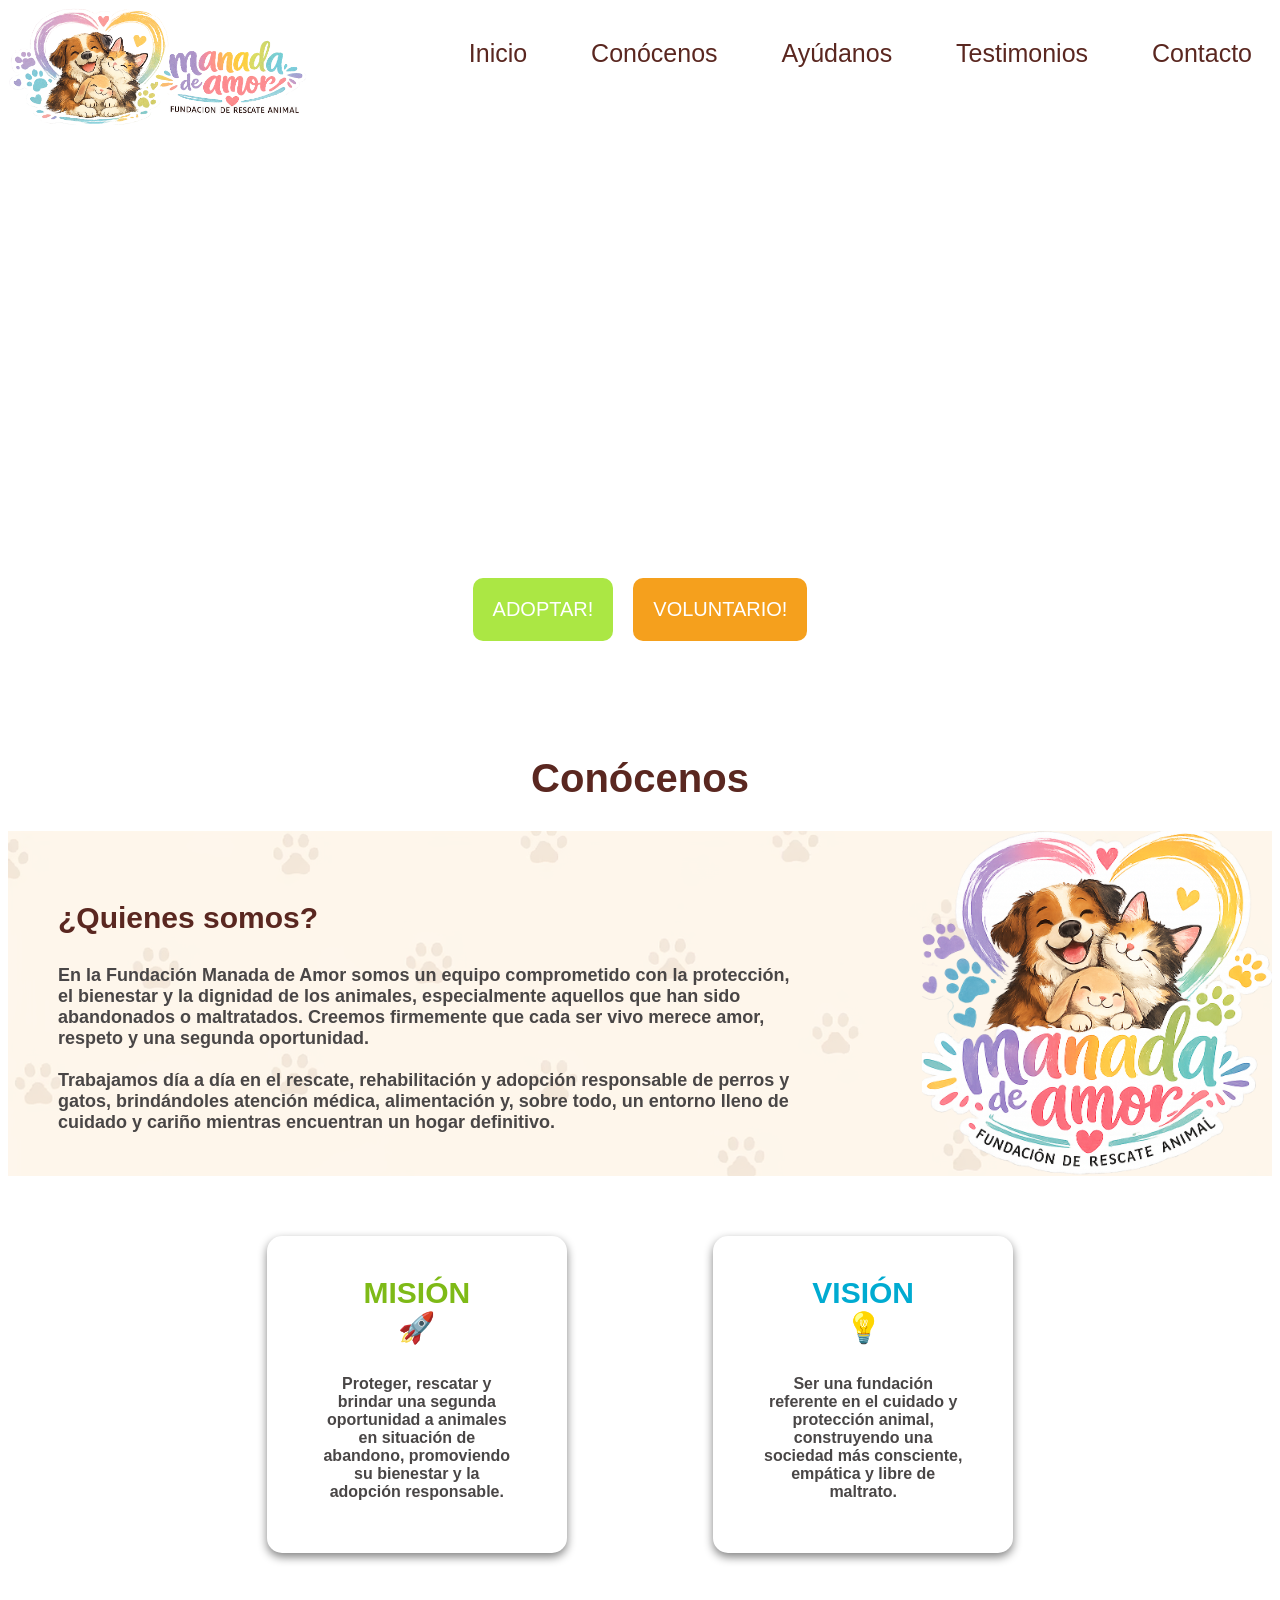
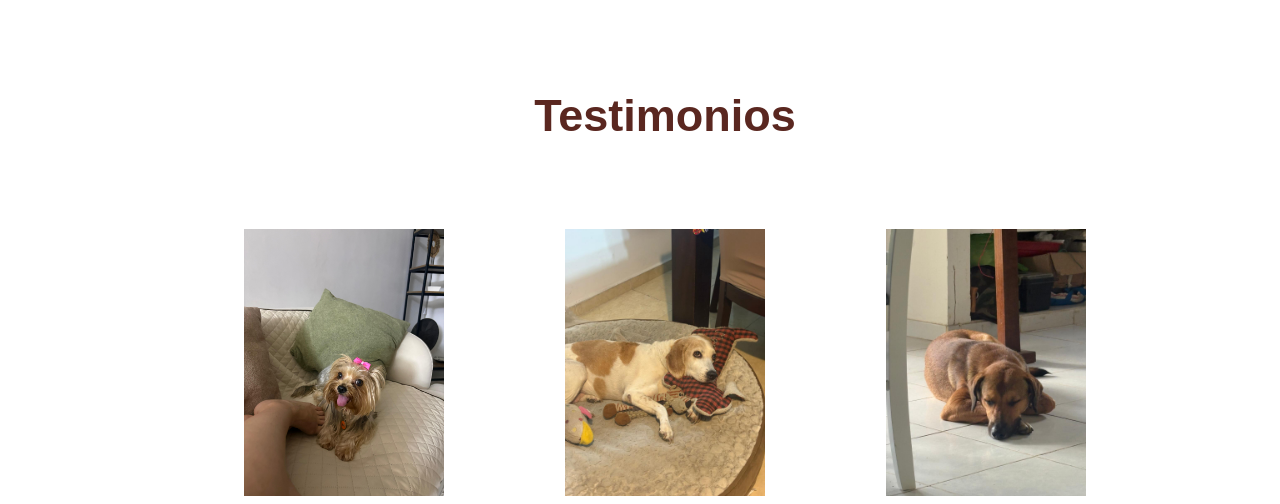
==== index.html @ b8990186 "feat:avance del menu" ====
<!DOCTYPE html>
<html lang="en">
<head>
    <meta charset="UTF-8">
    <meta name="viewport" content="width=device-width, initial-scale=1.0">
    <title>Manada de amor</title>
    <link href="https://fonts.googleapis.com/css2?family=Allura&display=swap" rel="stylesheet">
    <link rel="stylesheet" href="style.css">
</head>
<body>
    <header>
        <nav>
            <div id="logo">
                <img src="logo1.png" alt="logo" width="300px">
            </div>
            <ul id="inicio">
                <li><a href="#fondo">Inicio</a></li>
                <li><a href="#conocenos">Conócenos</a></li>
                <li><a href="#">Ayúdanos</a></li>
                <li><a href="#">Testimonios</a></li>
                <li><a href="#">Contacto</a></li>
            </ul>
        </nav>
    </header>
    <main>
        <section id="fondo">
            <div>
                <h2 id="titulo">Juntos damos esperanza, una huella a la vez</h2>
                <h3 id="palabra">En Manada de amor dedicamos nuetras vidas a sanar, proteger y dar segundas oportunidades a quienes más lo necesitan, los peludos. Creemos en el poder del amor y en que unidos, podemos transformar su historia y brindarles una vida digna</h3>
                <div id="botones">
                <button id="botones1">ADOPTAR!</button>
                <button id="botones2">VOLUNTARIO!</button>
                </div>
            </div>
        </section>
        <section id="conocenos" class="conocenos">
            <h2 id="tituloconocenos">Conócenos</h2>

            <section id="quienessomos">
                <div id="textoquienes">
                <h3>¿Quienes somos?</h3>
                <h4>En la Fundación Manada de Amor somos un equipo comprometido con la protección, el bienestar y la dignidad de los animales, especialmente aquellos que han sido abandonados o maltratados. Creemos firmemente que cada ser vivo merece amor, respeto y una segunda oportunidad.<br>
                    <br>Trabajamos día a día en el rescate, rehabilitación y adopción responsable de perros y gatos, brindándoles atención médica, alimentación y, sobre todo, un entorno lleno de cuidado y cariño mientras encuentran un hogar definitivo.</h4>
                </div>
                <img id="imglogo" src="logo2.png" alt="logo" width="200px">
            </section>
            <div class="tarjetas">
                <div id="tarjeta1" class="tarjeta">
                <h3>MISIÓN <br>🚀</h3>
                <h4>Proteger, rescatar y brindar una segunda oportunidad a animales en situación de abandono, promoviendo su bienestar y la adopción responsable.</h4>
                </div>

                <div id="tarjeta2" class="tarjeta">
                <h3>VISIÓN <br>💡</h3>
                <h4>Ser una fundación referente en el cuidado y protección animal, construyendo una sociedad más consciente, empática y libre de maltrato.</h4>
                 </div>
            </div>
        </section>
        <section id="testimonios">
            <h2>Testimonios</h2>
            <div>
                <img src="perro.jpeg" alt="perro" width="200px">
                <img src="perro1.jpeg" alt="perro1" width="200px">
                <img src="perro2.jpeg" alt="perro2" width="200px">
            </div>

        </section>

    </main>
</body>
</html>
---- style.css ----
nav{
    display: flex;
    justify-content: space-between;
}

#fondo {
    display: flex;
    align-items: center;
    padding: 80px 60px;       
    justify-content: center;
    background-size: cover;  
    background-position: center; 
    animation: fondo 90s infinite;
}
@keyframes fondo{
    0% {
        background-image: url("conejo.jpeg");
    }
    30% {
        background-image: url("milu.jpeg");
    }
    50% {
        background-image: url("perro1.jpeg");
    }
    70% {
        background-image: url("perro2.jpeg");
    }
    100% {
        background-image: url("perro.jpeg");
    }
}

#fondo div {
    max-width: 500px;  
}

#titulo {
    font-size: 55px;
    font-family: Verdana, Geneva, Tahoma, sans-serif;
    color: white;              
    margin: 0 0 20px 0;
    line-height: 1.2;
    text-align: center;
}

#palabra {
    font-size: 17px;
    font-family: 'Lucida Sans', 'Lucida Sans Regular', 'Lucida Grande', 'Lucida Sans Unicode', Geneva, Verdana, sans-serif;
    color: rgb(255, 255, 255);
    margin: 0;
    line-height: 1.7;
    font-weight: normal;       
    text-align: center;
}


#inicio{
    display: flex;
    list-style: none;
    justify-content: right;
    gap: 5%;
    padding: 5px;
}

ul a{
    text-decoration: none;
    color:#5A2720;
    font-family: Arial, Helvetica, sans-serif;
    display: block;
    font-size: 25px;
    padding: 10px 15px;
}

ul a:hover{
    background-color: #F5A01D;
    color:aliceblue;
}


#botones{
margin-top: 30px;
padding:5px 20px;
display: flex;          
justify-content: center;    
gap: 20px; 
}
#botones1:hover{
    transform: scale(1.1)
}
#botones2:hover{
    transform: scale(1.1)
}

#botones1{
font-family: 'Lucida Sans', 'Lucida Sans Regular', 'Lucida Grande', 'Lucida Sans Unicode', Geneva, Verdana, sans-serif;
 background-color: #ABE744;
  border: none;
  padding: 20px;
  border-radius: 10px;
  color: white;
  cursor: pointer;
  font-size: 20px;
}
#botones2{
font-family: 'Lucida Sans', 'Lucida Sans Regular', 'Lucida Grande', 'Lucida Sans Unicode', Geneva, Verdana, sans-serif;
 background-color: #F5A01D;
  border: none;
  padding: 20px;
  border-radius: 10px;
  color: white;
  cursor: pointer;
  font-size: 20px;
}


#tituloconocenos{
    
    font-family: Verdana, Geneva, Tahoma, sans-serif;
    text-align: center;
    font-size: 40px;
    color: #5A2720;
    margin: 0px;
    padding: 30px 0px;
}


#quienessomos{
    display: flex;
    background-image: url(image.png);
}

#quienessomos div h3{
    color:#5A2720;
    font-family: Verdana, Geneva, Tahoma, sans-serif;
    font-size: 30px;
    padding-left: 50px;
    padding-top: 40px;
}

#quienessomos img{
    width: 350px;
    justify-content: right;
    padding-right: 0px;
}
#quienessomos div h4{
    color:#494646;
    font-family: 'Lucida Sans', 'Lucida Sans Regular', 'Lucida Grande', 'Lucida Sans Unicode', Geneva, Verdana, sans-serif;
    padding-right: 120px;
    padding-left: 50px;
    font-size: 18px;
}


.tarjetas {
  display: flex;
  justify-content:center;
  gap: 20px;
  padding: top -15px;
}

.tarjeta{
  background: #ffffff;
  margin: 60px 5%;
  padding: 10px 50px;
  border-radius: 15px;
  width: 200px;
  box-shadow: 0px 4px 10px rgba(0, 0, 0, 0.493);
}

.tarjeta:hover{
    transform: scale(0.9);
}

#tarjeta1 h3{
    color: #7eba17;
    font-family: Verdana, Geneva, Tahoma, sans-serif;
    font-size: 30px;
    text-align: center;
}
#tarjeta2 h3{
    color: #00abd1;
    font-family: Verdana, Geneva, Tahoma, sans-serif;
    text-align: center;
    font-size: 30px;
}

#tarjeta1 h4{
    color:#494646;
    font-family: 'Lucida Sans', 'Lucida Sans Regular', 'Lucida Grande', 'Lucida Sans Unicode', Geneva, Verdana, sans-serif;
    text-align: center;
    padding-bottom: 20px;
}
#tarjeta2 h4{
    color:#494646;
    font-family: 'Lucida Sans', 'Lucida Sans Regular', 'Lucida Grande', 'Lucida Sans Unicode', Geneva, Verdana, sans-serif;
    text-align: center;
    padding-bottom: 20px;
}

#testimonios{
    color:#5A2720;
    font-family: Verdana, Geneva, Tahoma, sans-serif;
    font-size: 30px;
    padding-left: 50px;
    padding-top: 40px;
    text-align: center;
}

#testimonios div{
    display: flex;
  justify-content:center;
  gap: 10%;
  padding-top: 50px;
}
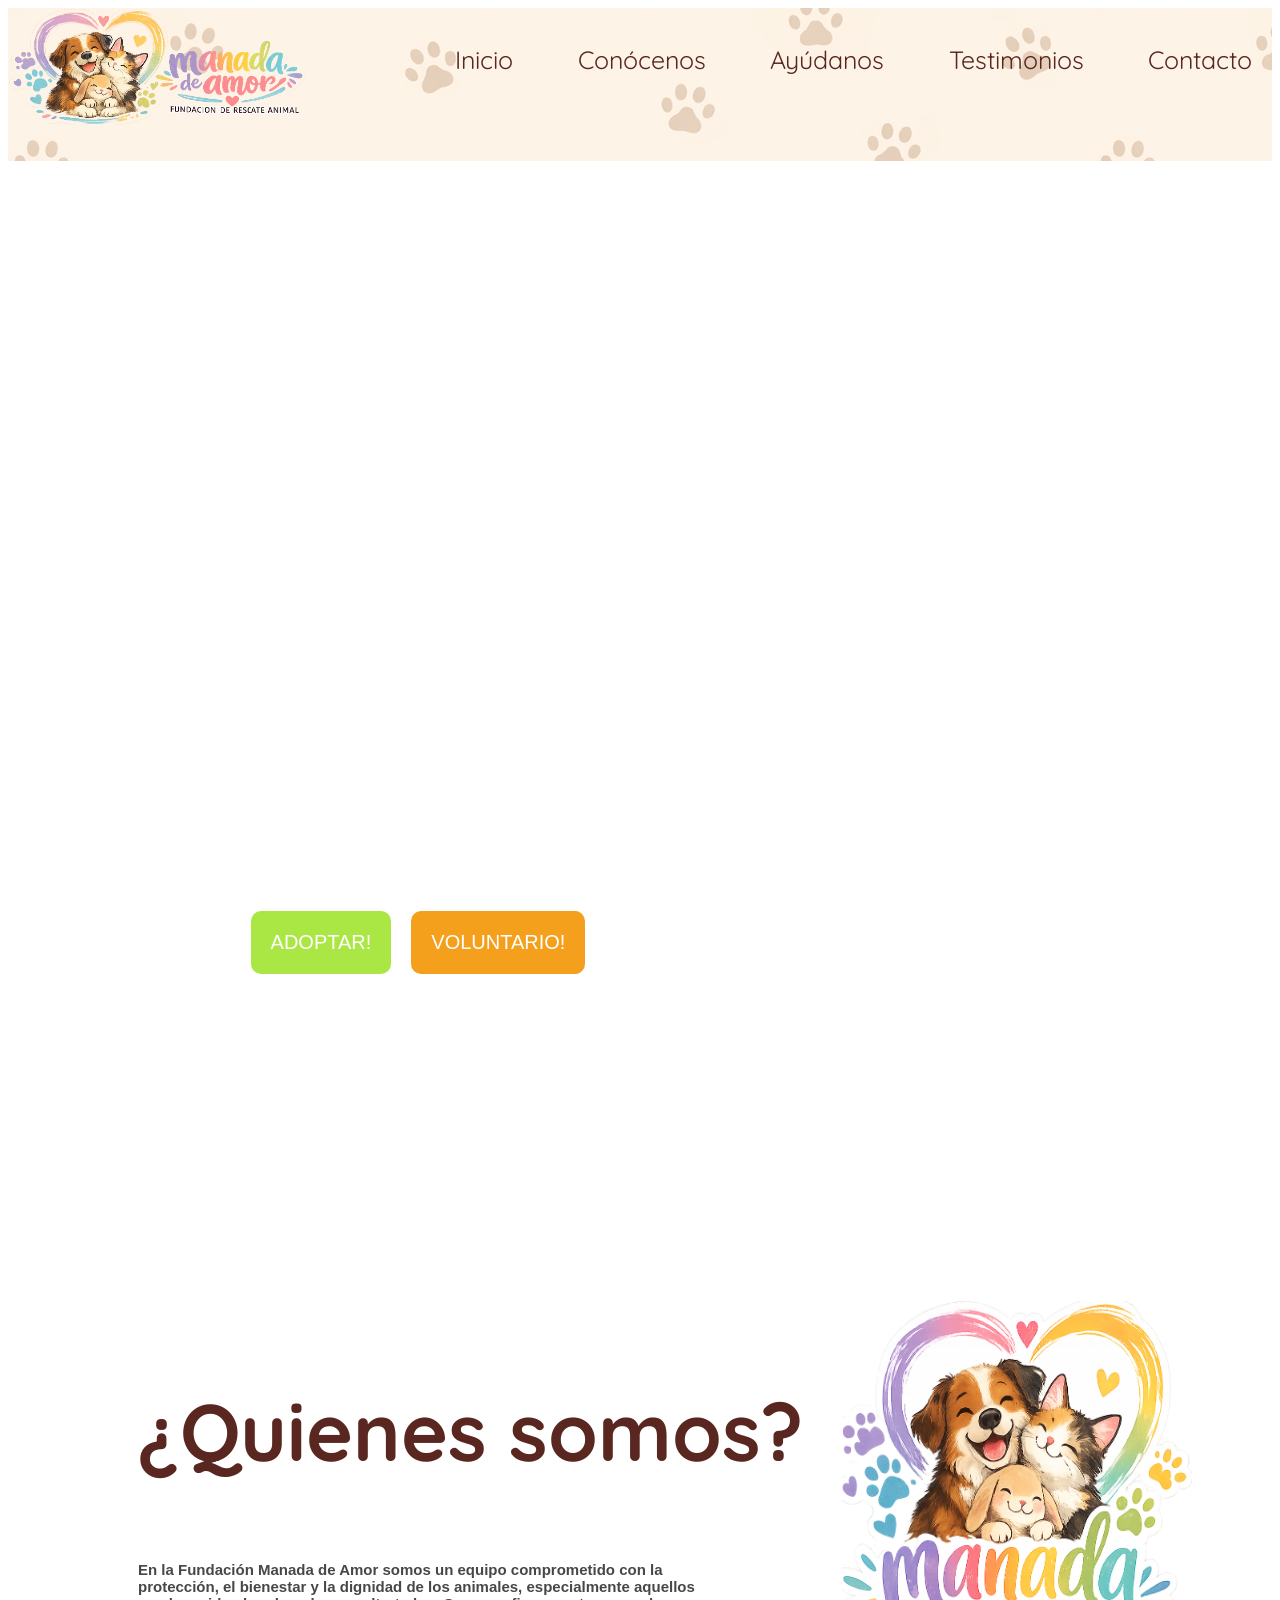
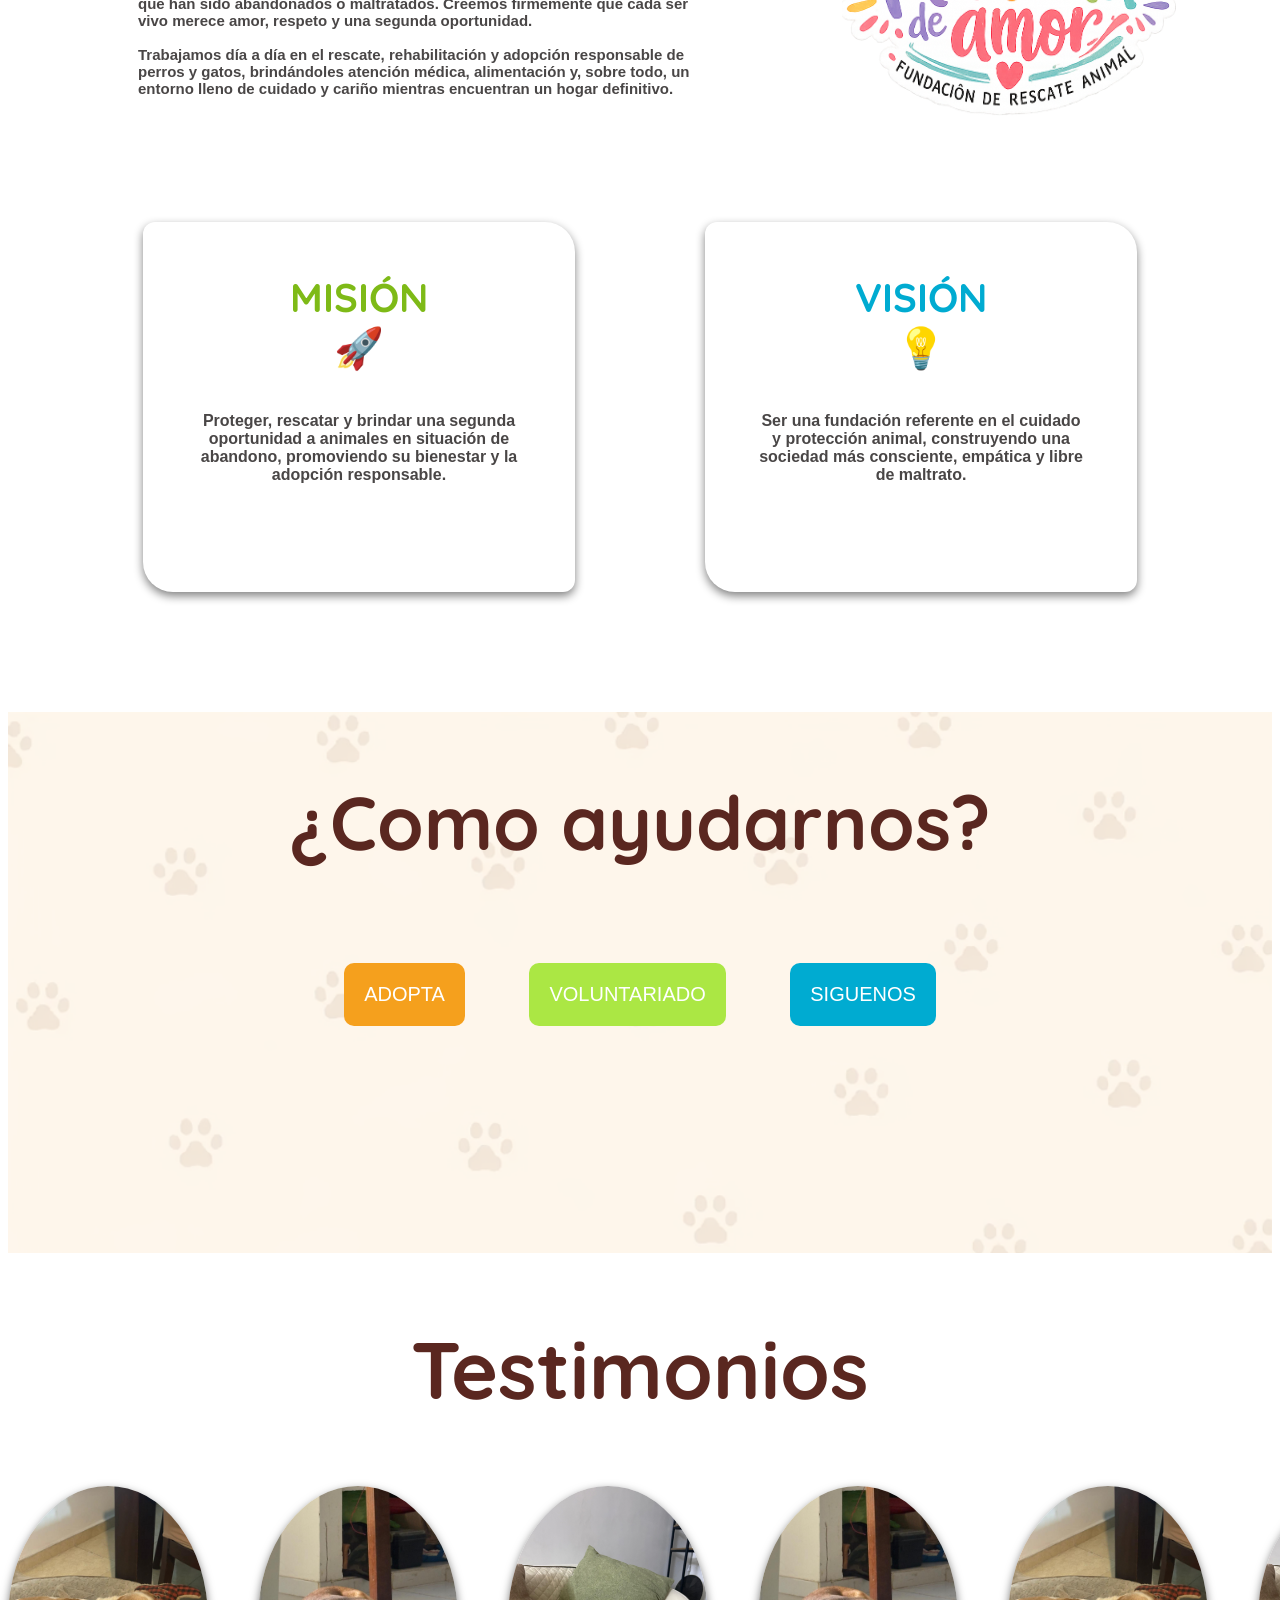
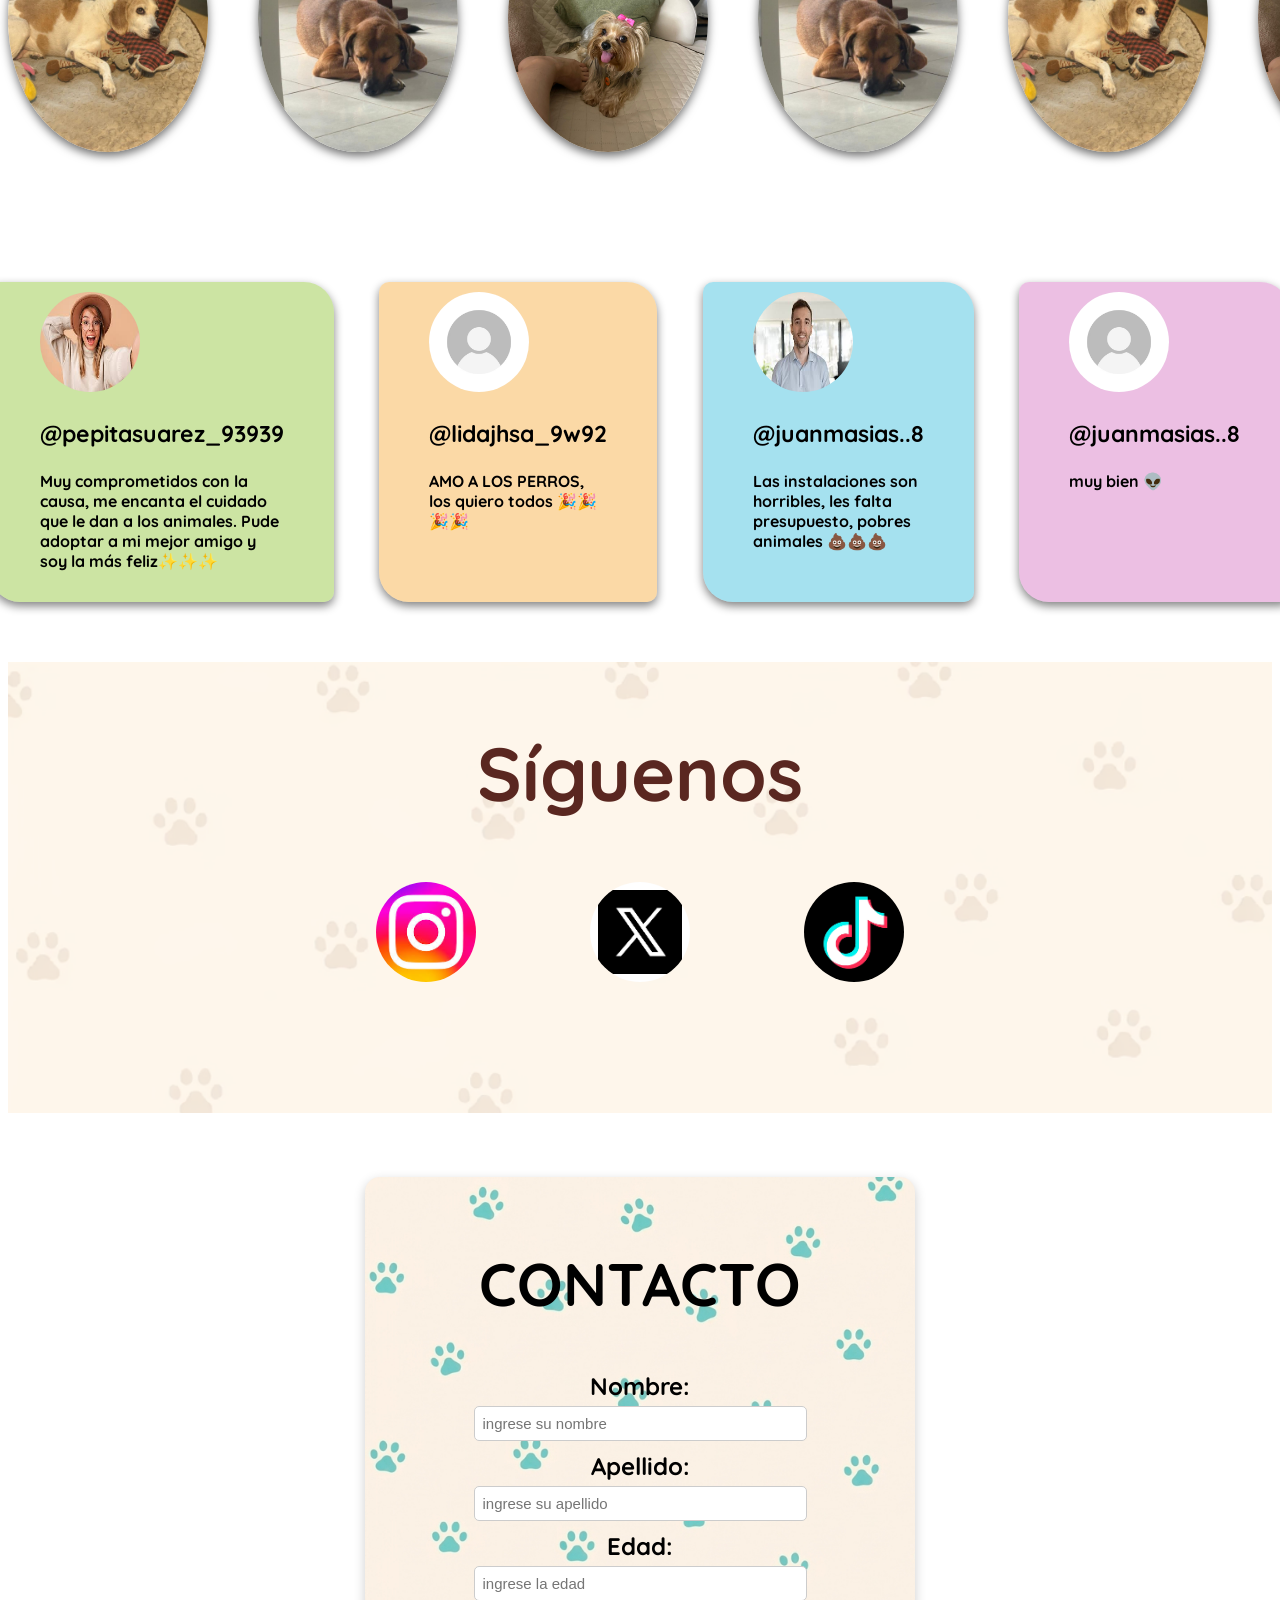
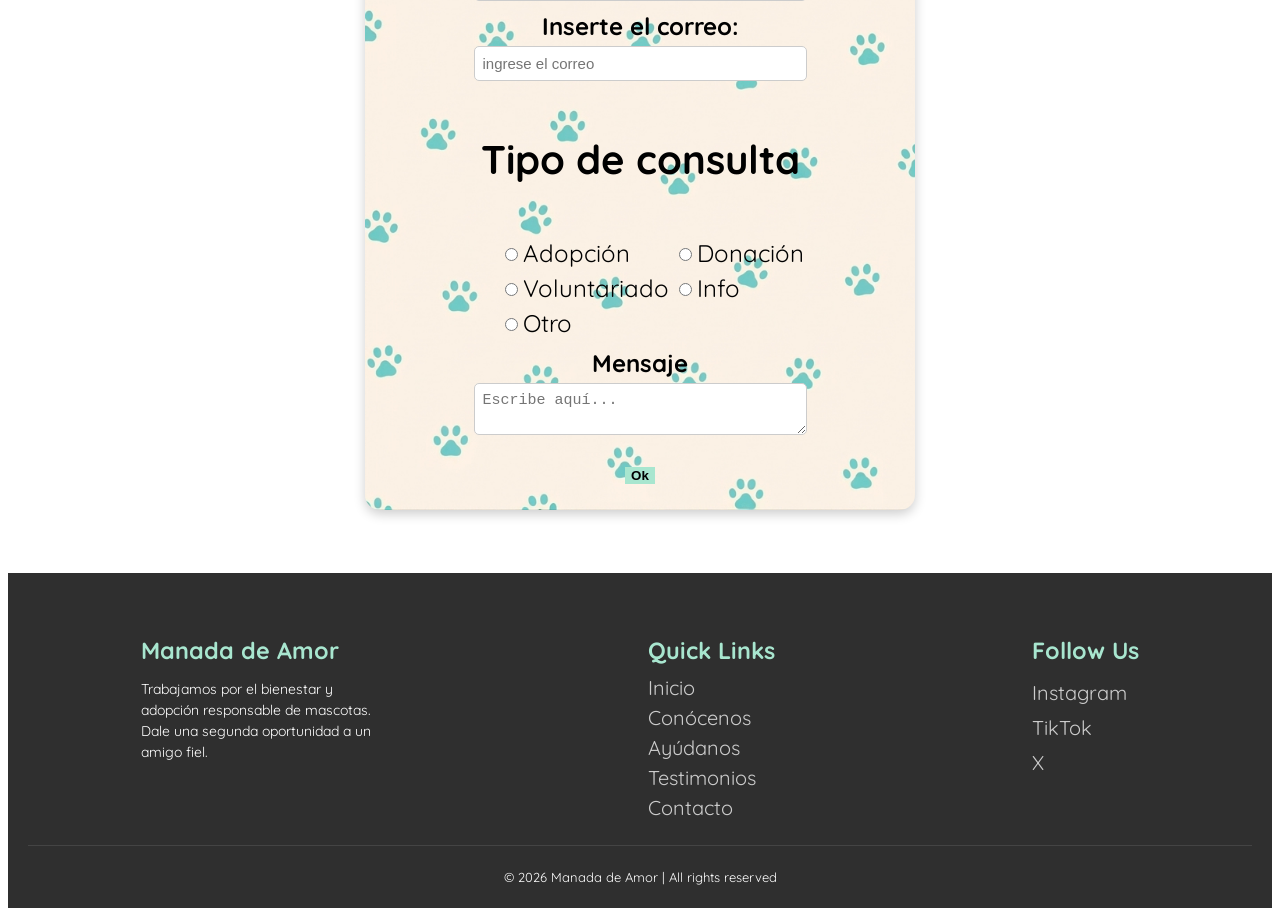
==== commit 5a910890: "feat:avance y primer diseño media query" ====
--- a/index.html
+++ b/index.html
@@ -4,7 +4,9 @@
     <meta charset="UTF-8">
     <meta name="viewport" content="width=device-width, initial-scale=1.0">
     <title>Manada de amor</title>
-    <link href="https://fonts.googleapis.com/css2?family=Allura&display=swap" rel="stylesheet">
+    <link rel="preconnect" href="https://fonts.googleapis.com">
+    <link rel="preconnect" href="https://fonts.gstatic.com" crossorigin>
+    <link href="https://fonts.googleapis.com/css2?family=Quicksand:wght@300..700&display=swap" rel="stylesheet">
     <link rel="stylesheet" href="style.css">
 </head>
 <body>
@@ -16,9 +18,9 @@
             <ul id="inicio">
                 <li><a href="#fondo">Inicio</a></li>
                 <li><a href="#conocenos">Conócenos</a></li>
-                <li><a href="#">Ayúdanos</a></li>
-                <li><a href="#">Testimonios</a></li>
-                <li><a href="#">Contacto</a></li>
+                <li><a href="#como-ayudarnos">Ayúdanos</a></li>
+                <li><a href="#testi">Testimonios</a></li>
+                <li><a href="#contacto">Contacto</a></li>
             </ul>
         </nav>
     </header>
@@ -33,9 +35,8 @@
                 </div>
             </div>
         </section>
+
         <section id="conocenos" class="conocenos">
-            <h2 id="tituloconocenos">Conócenos</h2>
-
             <section id="quienessomos">
                 <div id="textoquienes">
                 <h3>¿Quienes somos?</h3>
@@ -44,6 +45,7 @@
                 </div>
                 <img id="imglogo" src="logo2.png" alt="logo" width="200px">
             </section>
+            
             <div class="tarjetas">
                 <div id="tarjeta1" class="tarjeta">
                 <h3>MISIÓN <br>🚀</h3>
@@ -56,16 +58,130 @@
                  </div>
             </div>
         </section>
-        <section id="testimonios">
-            <h2>Testimonios</h2>
-            <div>
-                <img src="perro.jpeg" alt="perro" width="200px">
-                <img src="perro1.jpeg" alt="perro1" width="200px">
-                <img src="perro2.jpeg" alt="perro2" width="200px">
+
+
+    <section class="contenedor" id="como-ayudarnos">
+      <h2 id="ayudar">¿Como ayudarnos?</h2>
+        <div class="boto">
+          <a href="catalogo.html" id="botones5" target="_blank">ADOPTA</a>
+             <button id="botones3">VOLUNTARIADO</button>
+        <a href="#siguenos" id="botones4">SIGUENOS</a>
+        </div>
+        
+    </section>
+
+        <h2 id="testi">Testimonios</h2>    
+        <section id="testimo" class="testimo">
+            <section id="carrusel">
+                <div class="carrusel">
+                <img src="perro1.jpeg" alt="" width="200px">
+                <img src="perro2.jpeg" alt="" width="200px">
+                <img src="perro.jpeg" alt="" width="200px">
+                <img src="perro2.jpeg" alt="" width="200px">
+                <img src="perro1.jpeg" alt="" width="200px">
+                <img src="perro.jpeg" alt="" width="200px">
             </div>
+            </section>
 
+            <section class="comentarios">
+            <div  id="comentario1" class="comentario">
+                <img src="[data-uri]" alt="perfil" width="100px">
+                <h3>@pepitasuarez_93939</h3>
+                <h4>Muy comprometidos con la causa, me encanta el cuidado que le dan a los animales. Pude adoptar a mi mejor amigo y soy la más feliz✨✨✨</h4>
+            </div>
+            <div  id="comentario2" class="comentario">
+                <img src="image copy.png" alt="perfil" width="100px">
+                <h3>@lidajhsa_9w92</h3>
+                <h4>AMO A LOS PERROS, los quiero todos 🎉🎉🎉🎉</h4>
+            </div>
+            <div  id="comentario3" class="comentario">
+                <img src="[data-uri]" alt="perfil" width="100px">
+                <h3>@juanmasias..8</h3>
+                <h4>Las instalaciones son horribles, les falta presupuesto, pobres animales 💩💩💩</h4>
+            </div>
+            <div  id="comentario4" class="comentario">
+                <img src="image copy.png" alt="perfil" width="100px">
+                <h3>@juanmasias..8</h3>
+                <h4>muy bien 👽️</h4>
+            </div>
         </section>
+    </section>
 
+    <section class="siguenos" id="siguenos">
+            <h2 id="siguenos">Síguenos</h2>
+                <div class="botone">
+                <a href="https://www.instagram.com/?hl=es" id="insta" target="_blank"><img src="[data-uri]" alt=""></a>
+                <a href="https://x.com/?lang=es" id="x" target="_blank"><img src="[data-uri]"></a>
+                <a href="https://www.tiktok.com/es-419/" id="x" target="_blank"><img src="[data-uri]"></a>
+
+                 </div>
+    </section>
+
+    <section id="contacto">
+        <div class="card">
+                <h2>CONTACTO</h2>
+                <form action="/table.html" method="post">
+                    <label for="nombre">Nombre:</label>
+                    <input type="text" id="nombre" name="nombre" pattern="[a-zA-ZáéíóúÁÉÍÓÚñÑ ]+" title="Solo se permiten letras y espacios" required placeholder="ingrese su nombre">
+                    <label for="apellido">Apellido:</label>
+                    <input type="text" id="apellido" placeholder="ingrese su apellido">
+                    <label for="edad">Edad:</label>
+                    <input type="number" id="edad" placeholder="ingrese la edad">
+                    <label for="correo">Inserte el correo:</label>
+                    <input type="email" id="correo" placeholder="ingrese el correo">
+                    <div class="seccion-consulta">
+                        <h4>Tipo de consulta</h4>
+                        <div class="grid-opciones">
+                            <label><input type="radio" name="solicitud" value="A"> Adopción</label>
+                            <label><input type="radio" name="solicitud" value="D"> Donación</label>
+                            <label><input type="radio" name="solicitud" value="V"> Voluntariado</label>
+                            <label><input type="radio" name="solicitud" value="i"> Info</label>
+                            <label><input type="radio" name="solicitud" value="O"> Otro</label>
+                        </div>
+                    </div>
+                    <label for="mensaje">Mensaje</label>
+                    <textarea id="mensaje" rows="2" placeholder="Escribe aquí..."></textarea>
+                    
+                    <input type="submit" value="Ok" class="btn-submit">
+                </form>
+            </div>    
+        </section>
+        </div>    
+    </section>
+
+    <footer class="footer">
+    <div class="footer-container">
+
+        <div class="footer-section">
+            <h3>Manada de Amor</h3>
+            <p>Trabajamos por el bienestar y adopción responsable de mascotas. 
+            Dale una segunda oportunidad a un amigo fiel.</p>
+        </div>
+
+        <div class="footer-section">
+            <h3>Quick Links</h3>
+            <a href="#fondo">Inicio</a>
+            <a href="#conocenos">Conócenos</a>
+            <a href="#como-ayudarnos">Ayúdanos</a>
+            <a href="#testi">Testimonios</a>
+            <a href="#contacto">Contacto</a>
+        </div>
+
+        <div class="footer-section">
+            <h3>Follow Us</h3>
+            <div class="social-icons">
+                <a href="#https://www.instagram.com/?hl=es">Instagram</a><br>
+                <a href="#https://www.tiktok.com/es-419/">TikTok</a><br>
+                <a href="#https://x.com/?lang=es">X</a><br>
+            </div>
+        </div>
+
+    </div>
+
+    <div class="footer-bottom">
+        <p>© 2026 Manada de Amor | All rights reserved</p>
+    </div>
+    </footer>
     </main>
 </body>
 </html>
--- a/style.css
+++ b/style.css
@@ -1,16 +1,20 @@
 nav{
     display: flex;
     justify-content: space-between;
-}
+    height: 17dvh;
+    background-image: url(FONDO\ ayudanos.png);
+}
+main{position: relative;}
 
 #fondo {
     display: flex;
+    height: 100dvh;
     align-items: center;
     padding: 80px 60px;       
-    justify-content: center;
+    justify-content: space-between;
     background-size: cover;  
     background-position: center; 
-    animation: fondo 90s infinite;
+    animation: fondo 70s infinite;
 }
 @keyframes fondo{
     0% {
@@ -31,26 +35,43 @@
 }
 
 #fondo div {
-    max-width: 500px;  
+    max-width: 700px;  
 }
 
 #titulo {
-    font-size: 55px;
-    font-family: Verdana, Geneva, Tahoma, sans-serif;
+    font-size: 70px;
+    font-family: "Quicksand", sans-serif;
+    font-optical-sizing: auto;
+    font-weight: weight;
+    font-style: normal;
     color: white;              
-    margin: 0 0 20px 0;
+    margin: 0 0 50px 0;
     line-height: 1.2;
     text-align: center;
+    animation: slideInUp 2s;
+}
+@keyframes slideInUp {
+    0% {
+        transform: translateY(50px); 
+        opacity: 0;
+    }
+    100% {
+        transform: translateY(0); 
+        opacity: 1;
+    }
 }
 
 #palabra {
-    font-size: 17px;
-    font-family: 'Lucida Sans', 'Lucida Sans Regular', 'Lucida Grande', 'Lucida Sans Unicode', Geneva, Verdana, sans-serif;
+    font-size: 20px;
+    font-family: "Quicksand", sans-serif;
+    font-optical-sizing: auto;
+    font-weight: weight;
+    font-style: normal;
     color: rgb(255, 255, 255);
     margin: 0;
-    line-height: 1.7;
     font-weight: normal;       
     text-align: center;
+    animation: slideInUp 1s ease 0.5s forwards;
 }
 
 
@@ -65,10 +86,14 @@
 ul a{
     text-decoration: none;
     color:#5A2720;
-    font-family: Arial, Helvetica, sans-serif;
+    font-family: "Quicksand", sans-serif;
+    font-optical-sizing: auto;
+    font-weight: weight;
+    font-style: normal;
     display: block;
     font-size: 25px;
-    padding: 10px 15px;
+    padding: 15px 15px;
+    text-align: right;
 }
 
 ul a:hover{
@@ -78,11 +103,12 @@
 
 
 #botones{
-margin-top: 30px;
+margin-top: 100px;
 padding:5px 20px;
 display: flex;          
 justify-content: center;    
 gap: 20px; 
+animation: slideInUp 1s ease 1s forwards;
 }
 #botones1:hover{
     transform: scale(1.1)
@@ -112,29 +138,24 @@
   font-size: 20px;
 }
 
-
-#tituloconocenos{
-    
-    font-family: Verdana, Geneva, Tahoma, sans-serif;
-    text-align: center;
-    font-size: 40px;
-    color: #5A2720;
-    margin: 0px;
-    padding: 30px 0px;
-}
-
-
+.conocenos{
+    padding: 80px;
+}
 #quienessomos{
     display: flex;
-    background-image: url(image.png);
 }
 
 #quienessomos div h3{
     color:#5A2720;
-    font-family: Verdana, Geneva, Tahoma, sans-serif;
-    font-size: 30px;
+    font-family: "Quicksand", sans-serif;
+    font-optical-sizing: auto;
+    font-weight: weight;
+    font-style: normal;
+    font-optical-sizing: auto;
+    font-weight: weight;
+    font-style: normal;
+    font-size: 80px;
     padding-left: 50px;
-    padding-top: 40px;
 }
 
 #quienessomos img{
@@ -147,41 +168,49 @@
     font-family: 'Lucida Sans', 'Lucida Sans Regular', 'Lucida Grande', 'Lucida Sans Unicode', Geneva, Verdana, sans-serif;
     padding-right: 120px;
     padding-left: 50px;
-    font-size: 18px;
-}
+    font-size: 15px;
+    padding-top: opx;
+}
+
 
 
 .tarjetas {
   display: flex;
   justify-content:center;
   gap: 20px;
-  padding: top -15px;
+  padding-top:65px;
 }
 
 .tarjeta{
-  background: #ffffff;
-  margin: 60px 5%;
+  margin: 40px 5%;
   padding: 10px 50px;
-  border-radius: 15px;
-  width: 200px;
+  border-radius: 12px 30px;
+  width: 350px;
+  height: 350px;
   box-shadow: 0px 4px 10px rgba(0, 0, 0, 0.493);
 }
 
 .tarjeta:hover{
-    transform: scale(0.9);
+    transform: scale(1.1);
 }
 
 #tarjeta1 h3{
     color: #7eba17;
-    font-family: Verdana, Geneva, Tahoma, sans-serif;
-    font-size: 30px;
+    font-family: "Quicksand", sans-serif;
+    font-optical-sizing: auto;
+    font-weight: weight;
+    font-style: normal;
+    font-size: 40px;
     text-align: center;
 }
 #tarjeta2 h3{
     color: #00abd1;
-    font-family: Verdana, Geneva, Tahoma, sans-serif;
-    text-align: center;
-    font-size: 30px;
+    font-family: "Quicksand", sans-serif;
+    font-optical-sizing: auto;
+    font-weight: weight;
+    font-style: normal;
+    text-align: center;
+    font-size: 40px;
 }
 
 #tarjeta1 h4{
@@ -197,18 +226,472 @@
     padding-bottom: 20px;
 }
 
-#testimonios{
+
+
+.contenedor{
+    background-size: cover;
+    font-size: 50px;
+    font-family: "Quicksand", sans-serif;
+    font-optical-sizing: auto;
+    font-weight: weight;
+    font-style: normal;
+    margin: 0;
+    color: #5A2720;
+    text-align: center;
+    padding-top: 1px;
+    height: 60dvh;
+    background-image: url(image.png);
+}
+
+.boto{
+    padding-top: 6px;
+}
+@keyframes swing {
+    0% { transform: rotate(0deg); }
+    20% { transform: rotate(15deg); }
+    40% { transform: rotate(-10deg); }
+    60% { transform: rotate(5deg); }
+    80% { transform: rotate(-5deg); }
+    100% { transform: rotate(0deg); }
+}
+
+#botones5{
+font-family: 'Lucida Sans', 'Lucida Sans Regular', 'Lucida Grande', 'Lucida Sans Unicode', Geneva, Verdana, sans-serif;
+ background-color: #F5A01D;
+  border: none;
+  padding: 20px;
+  border-radius: 10px;
+  color: white;
+  cursor: pointer;
+  font-size: 20px;
+  margin: 2%;
+  animation: swing 1.6s infinite;
+}
+a {
+  text-decoration: none;
+  display: inline-block;
+}    
+#botones3{
+font-family: 'Lucida Sans', 'Lucida Sans Regular', 'Lucida Grande', 'Lucida Sans Unicode', Geneva, Verdana, sans-serif;
+ background-color: #ABE744;
+  border: none;
+  padding: 20px;
+  border-radius: 10px;
+  color: white;
+  cursor: pointer;
+  font-size: 20px;
+    margin: 2%;
+    animation: swing 1.6s infinite;
+}
+#botones4{
+font-family: 'Lucida Sans', 'Lucida Sans Regular', 'Lucida Grande', 'Lucida Sans Unicode', Geneva, Verdana, sans-serif;
+ background-color: #00abd1;
+  border: none;
+  padding: 20px;
+  border-radius: 10px;
+  color: white;
+  cursor: pointer;
+  font-size: 20px;
+    margin: 2%;
+    animation: swing 1.6s infinite;
+}
+
+
+
+#testi{
     color:#5A2720;
-    font-family: Verdana, Geneva, Tahoma, sans-serif;
+    font-family: "Quicksand", sans-serif;
+    font-optical-sizing: auto;
+    font-weight: weight;
+    font-style: normal;
+    font-size: 80px;
+    padding: 0px 40px;
+    text-align: center;
+}
+.comentarios{
+  display: flex;
+  justify-content: center;
+  align-items: center; 
+  gap: 20px;
+    padding-top: 70px;
+}
+.comentario{
+  margin: 60px 1%;
+  padding: 10px 50px;
+  border-radius: 10px 30px;
+  width: 250px;
+  height: 300px;
+  box-shadow: 0px 4px 10px rgba(0, 0, 0, 0.493);
+}
+.comentario img{
+    border-radius: 50%;
+    width: 100px;
+    height: 100px;
+}
+.comentario:hover{
+    transform: scale(1.1);
+}
+.comentario h3{
+    font-size: 23px;
+    font-family: "Quicksand", sans-serif;
+    font-optical-sizing: auto;
+    font-weight: weight;
+    font-style: normal; 
+}
+.comentario h4{
+    font-family: "Quicksand", sans-serif;
+    font-optical-sizing: auto;
+    font-weight: weight;
+    font-style: normal;
+}
+#comentario1{
+    background-color:#7eba1765 ;
+}
+#comentario2{
+    background-color:#f59f1d64 ;
+}
+#comentario3{
+    background-color:#00abd15a ;
+}
+#comentario4{
+    background-color:#ba179946 ;
+}
+
+
+.carrusel{
+    display: grid;
+    grid-auto-flow: column;
+    grid-auto-columns: 250px;
+    justify-items: stretch;
+    animation: animation 30s linear infinite;
+}
+.carrusel img{
+    border-radius: 100%;
+    box-shadow: 0px 4px 10px rgba(0, 0, 0, 0.56);
+}
+
+@keyframes animation {
+    0% {
+        transform: translateX(0px);
+    }
+   
+    50% {
+        transform: translateX(-800px);
+    }
+   
+    100% {
+        transform: translateX(0px);
+    }
+}
+
+
+
+.siguenos{
+    background-size: cover;
+    font-size: 50px;
+    font-family: "Quicksand", sans-serif;
+    font-optical-sizing: auto;
+    font-weight: weight;
+    font-style: normal;
+    color: #5A2720;
+    text-align: center;
+    padding-top: 1px;
+    height: 50dvh;
+    background-image: url(image.png);
+}
+
+.botone img {
+    width: 100px;   
+    height: 100px;  
+    object-fit: contain; 
+    border-radius: 100%;
+    padding: 0px 50px 0px;
+    animation: swing 1.6s infinite;
+}
+
+
+
+.card {
+  width: 350px; 
+  background: white;
+  border-radius: 15px;
+  box-shadow: 0px 4px 12px rgba(0,0,0,0.2);
+  text-align: center;
+  padding: 20px 100px;
+  margin: 5% auto;
+  transition: transform 0.3s ease;
+  background-image: url(FONDO4.png);
+  background-size: cover;
+    font-size: 40px;
+    font-family: "Quicksand", sans-serif;
+    font-optical-sizing: auto;
+    font-weight: weight;
+    font-style: normal;
+}
+.card:hover {
+  transform: translateY(-5px);
+}
+
+label {
+  display: block;
+  font-weight: bold;
+  margin-top: 10px;
+  font-size: 24px;
+}
+
+input[type="text"], 
+input[type="number"], 
+input[type="email"],
+textarea {
+  display: block;
+  margin: 5px auto;
+  width: 90%;
+  padding: 8px;
+  border: 1px solid #ccc;
+  border-radius: 5px;
+  font-size: 15px;
+}
+
+.grid-opciones {
+  display: grid;
+  grid-template-columns: 1fr 1fr; 
+  text-align: left;
+  gap: 5px;
+  margin: 10px 0;
+  padding-left: 10%;
+}
+.grid-opciones label {
+  font-weight: normal;
+  margin: 0;
+  display: flex;
+  align-items: center;
+}
+.grid-opciones input {
+  width: auto; 
+  margin-right: 5px;
+}
+.btn-submit {
+  background-color: #a8e6cf;
+  border: none;
+  font-weight: bold;
+  cursor: pointer;
+  margin-top: 15px !important;
+  transition: 0.3s;
+}
+.btn-submit:hover {
+  background-color: #88d4b8;
+}    
+
+.footer {
+    background-color: #2f2f2f;
+    color: #fff;
+    padding: 40px 20px 10px;
+    font-size: 20px;
+    font-family: "Quicksand", sans-serif;
+    font-optical-sizing: auto;
+    font-weight: weight;
+    font-style: normal;
+}
+
+.footer-container {
+    display: flex;
+    justify-content: space-around;
+    flex-wrap: wrap;
+    gap: 30px;
+}
+
+.footer-section {
+    max-width: 250px;
+}
+
+.footer-section h3 {
+    margin-bottom: 10px;
+    color: #a8e6cf;
+}
+
+.footer-section p {
+    font-size: 14px;
+    line-height: 1.5;
+}
+
+.footer-section a {
+    display: block;
+    color: #ccc;
+    text-decoration: none;
+    margin: 5px 0;
+    transition: 0.3s;
+}
+
+.footer-section a:hover {
+    color: #a8e6cf;
+}
+
+
+.social-icons a {
+    display: inline-block;
+    margin-right: 10px;
+}
+
+.footer-bottom {
+    text-align: center;
+    margin-top: 20px;
+    border-top: 1px solid #444;
+    padding-top: 10px;
+    font-size: 13px;
+}
+
+
+
+
+@media (max-width: 480px){
+nav{
+    width: 100%;
+    height: auto;
+    padding: 10px;
+    display: flex;
+    justify-content: center;
+    align-items: center;
+    background-size: cover;
+    background-position: center;
+}
+#logo{
+    display: none;
+}
+
+
+#inicio{
+    flex-direction: column;
+    align-items: center;
+    gap: 10px;
+    padding: 0;
+}
+
+ul a{
+    font-size: 18px;
+    padding: 10px;
+    text-align: center;
+}
+
+
+#fondo{
+    flex-direction: column;
+    justify-content: center;
+    padding: 20px;
+    text-align: center;
+}
+
+#titulo{
+    font-size: 32px;
+}
+
+#palabra{
+    font-size: 16px;
+}
+
+#botones{
+    flex-direction: column;
+    gap: 10px;
+    margin-top: 30px;
+}
+
+#botones1, #botones2{
+    margin-top: 30px;
+    width: 100%;
+    font-size: 16px;
+    padding: 12px;
+}
+
+#quienessomos{
+    flex-direction: column;
+    align-items: center;
+    text-align: center;
+}
+
+#quienessomos img{
+    width: 80%;
+    margin-bottom: 20px;
+}
+
+#quienessomos div h3{
+    font-size: 32px;
+    padding: 0;
+}
+
+#quienessomos div h4{
+    padding: 0 10px;
+}
+
+.tarjetas{
+    flex-direction: column;
+    align-items: center;
+}
+
+.tarjeta{
+    width: 80%;
+    height: auto;
+}
+
+.contenedor{
+    background-size: cover;
     font-size: 30px;
-    padding-left: 50px;
-    padding-top: 40px;
-    text-align: center;
-}
-
-#testimonios div{
+    font-family: "Quicksand", sans-serif;
+    font-optical-sizing: auto;
+    font-weight: weight;
+    font-style: normal;
+    margin: 0;
+    color: #5A2720;
+    text-align: center;
+    padding-top: 1px;
+    height: 50dvh;
+    background-image: url(image.png);
+}
+.boto{
     display: flex;
-  justify-content:center;
-  gap: 10%;
-  padding-top: 50px;
-}+    flex-direction: column;
+    width: 100%;
+    justify-content: center;
+}
+#testi{
+    font-size: 40px;
+    padding-top: 100px;
+}
+.comentarios{
+    flex-direction: column;
+}
+.comentario{
+    width: 50%;
+}
+.siguenos{
+    background-size: cover;
+    font-size: 30px;
+    font-family: "Quicksand", sans-serif;
+    font-optical-sizing: auto;
+    font-weight: weight;
+    font-style: normal;
+    color: #5A2720;
+    text-align: center;
+    padding-top: 1px;
+    height: 26dvh;
+    background-image: url(image.png);
+}
+
+.botone img {
+    width: 50px;   
+    height: 50px;  
+    object-fit: contain; 
+    border-radius: 100%;
+    padding: 0px 30px 0px;
+    animation: swing 1.6s infinite;
+}
+
+/* FOOTER */
+.footer-container{
+    flex-direction: column;
+    align-items: center;
+    text-align: center;
+}
+
+}
+
+
+
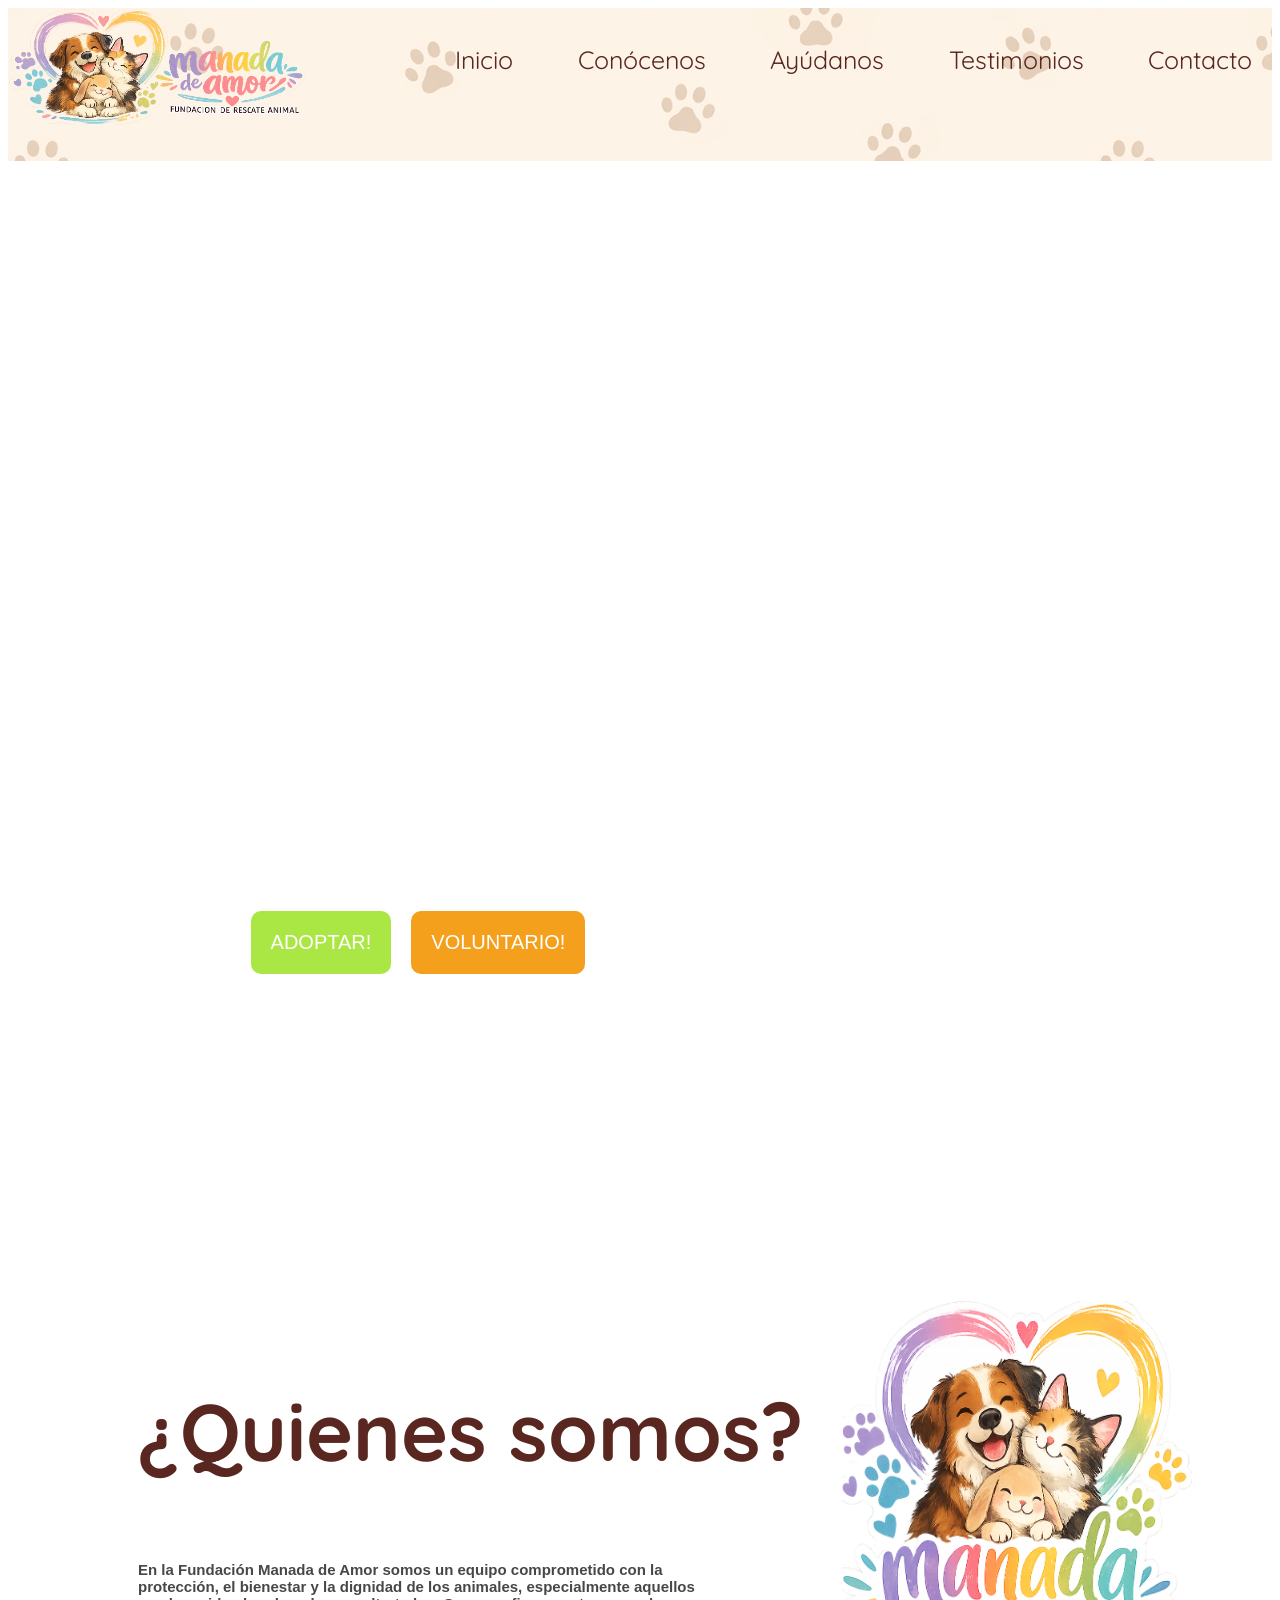
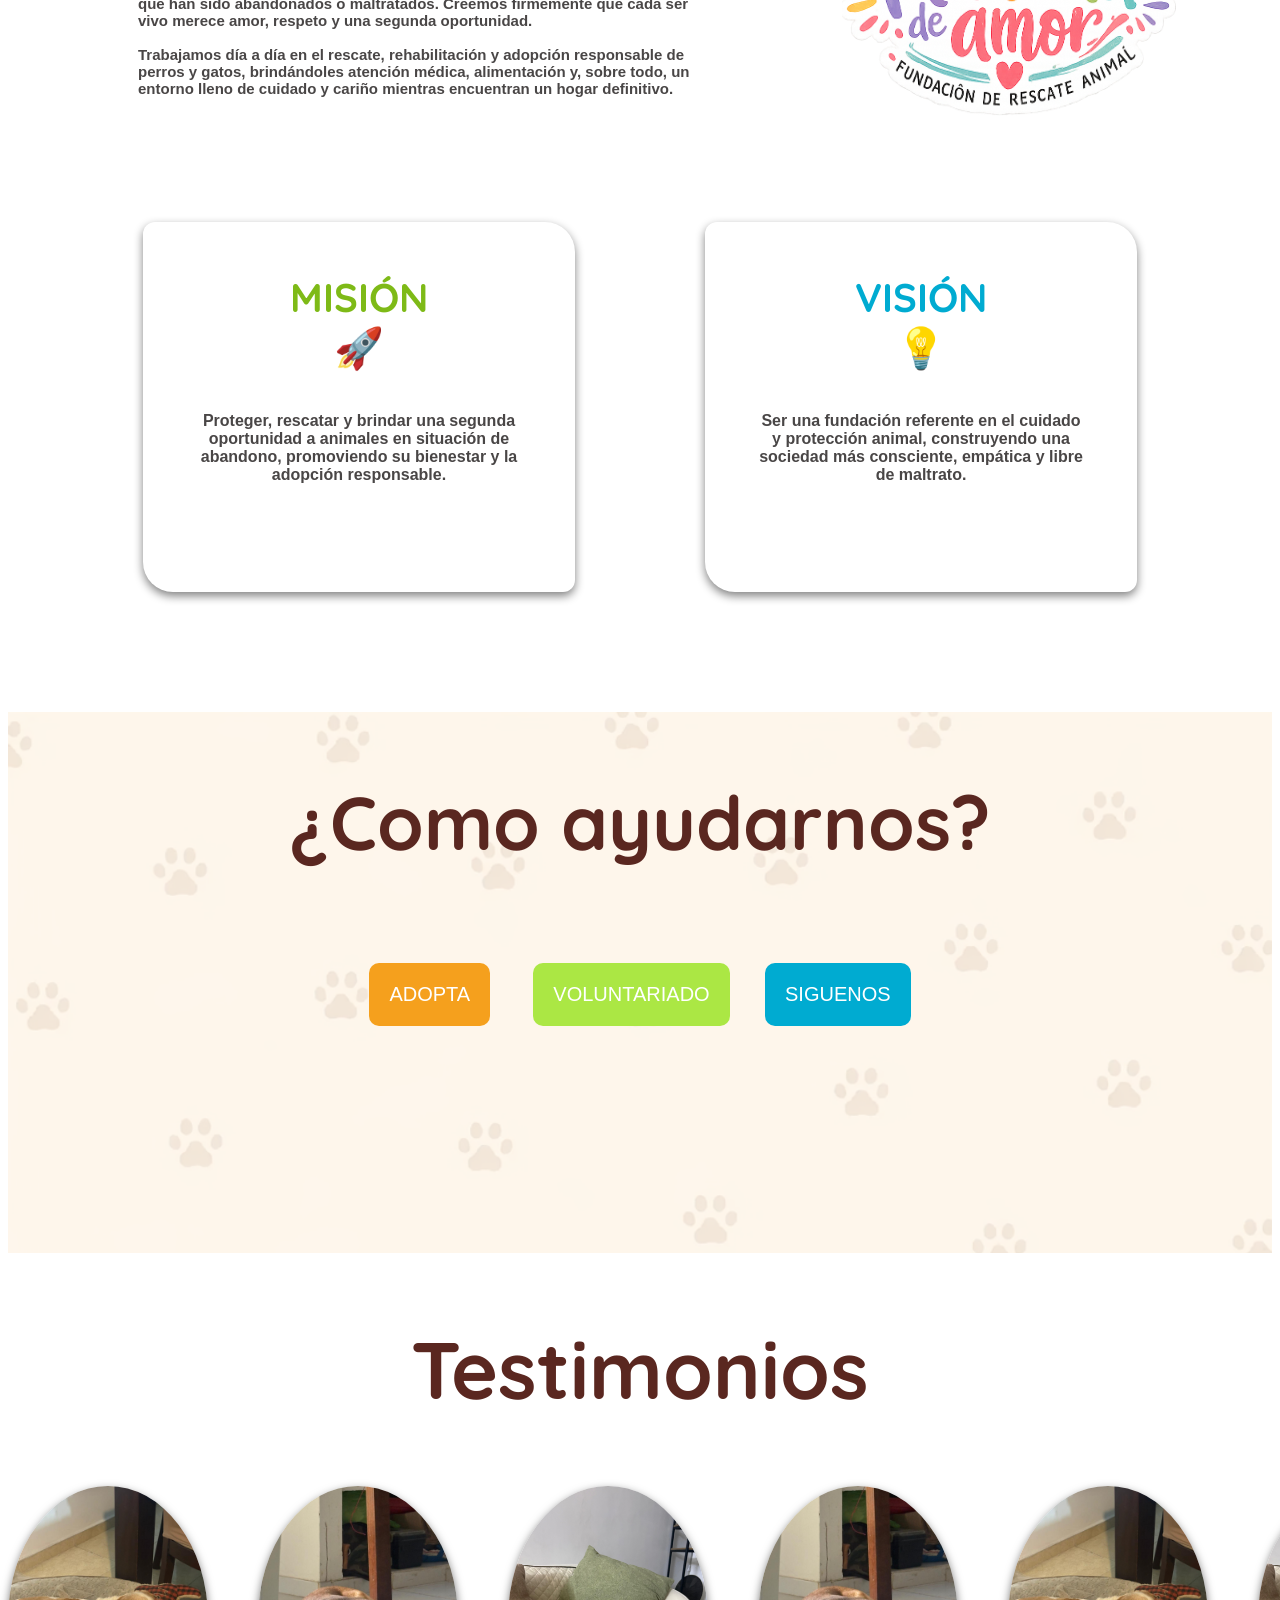
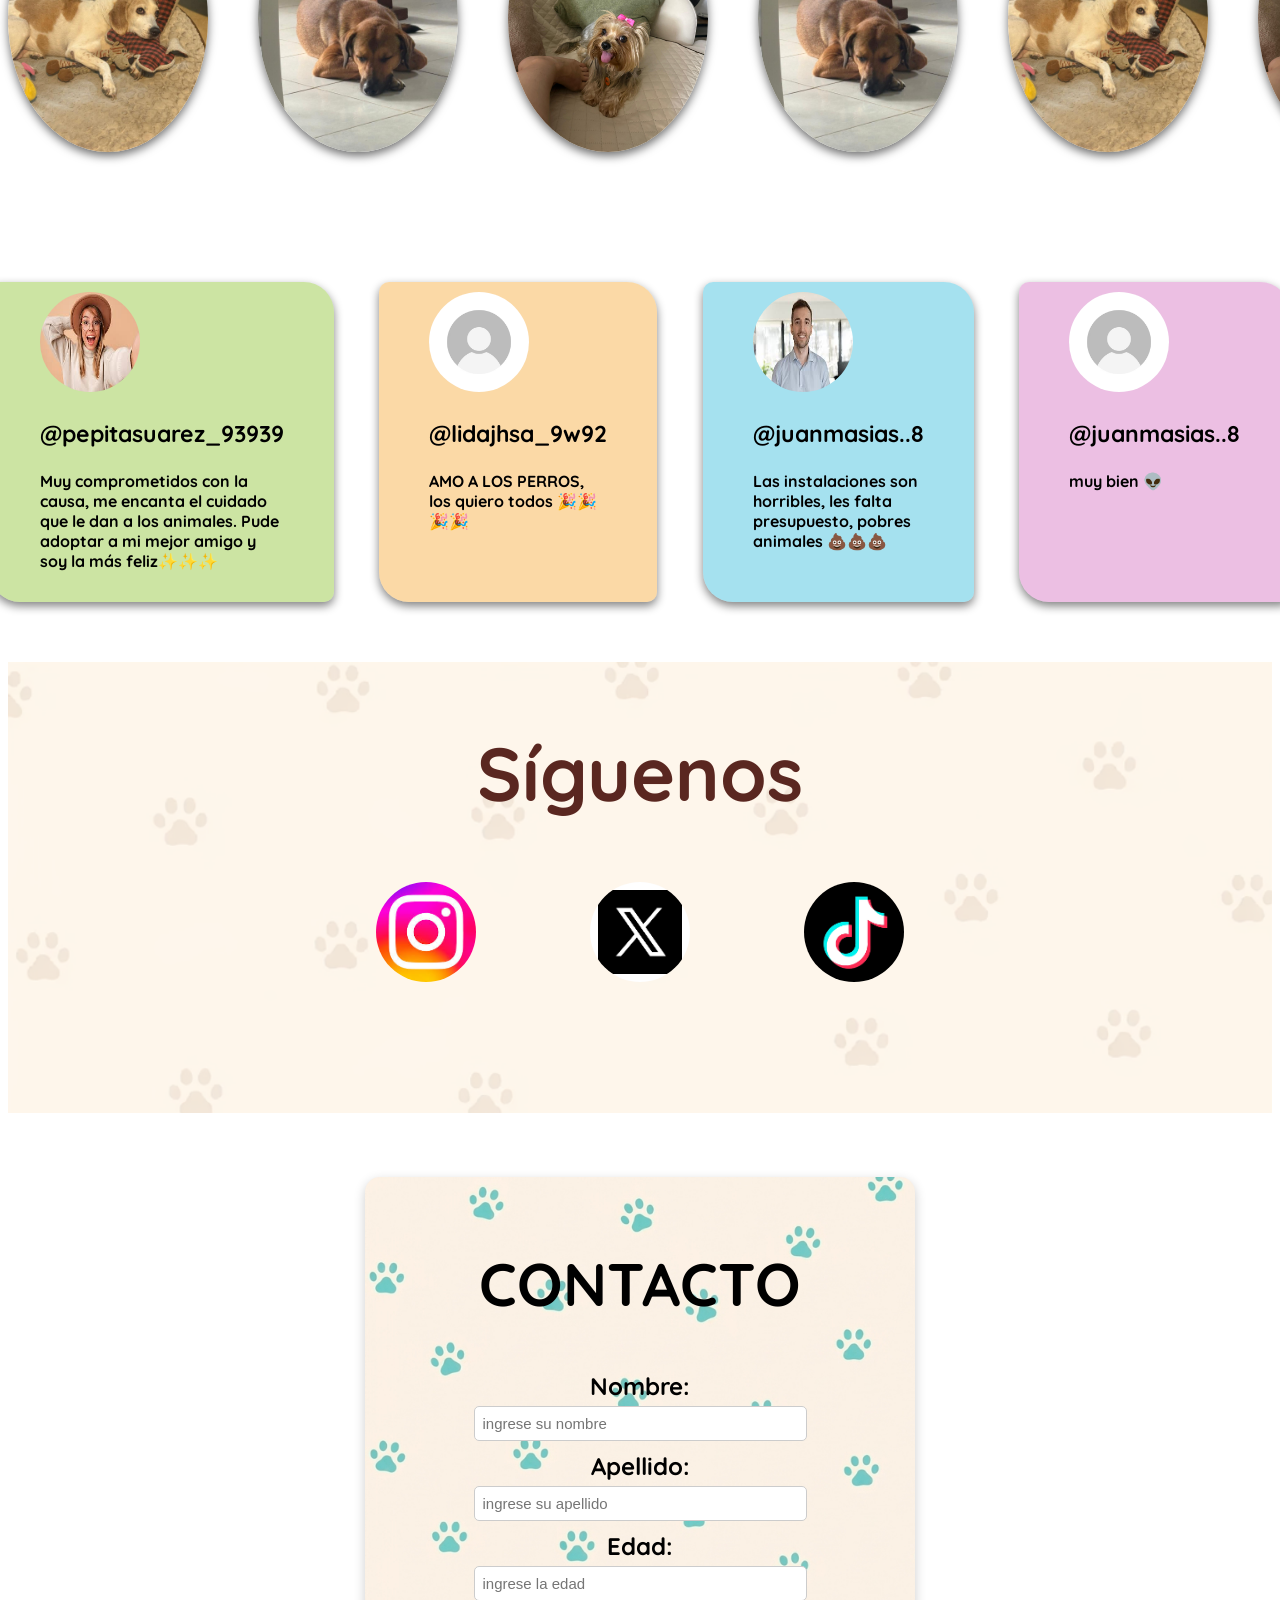
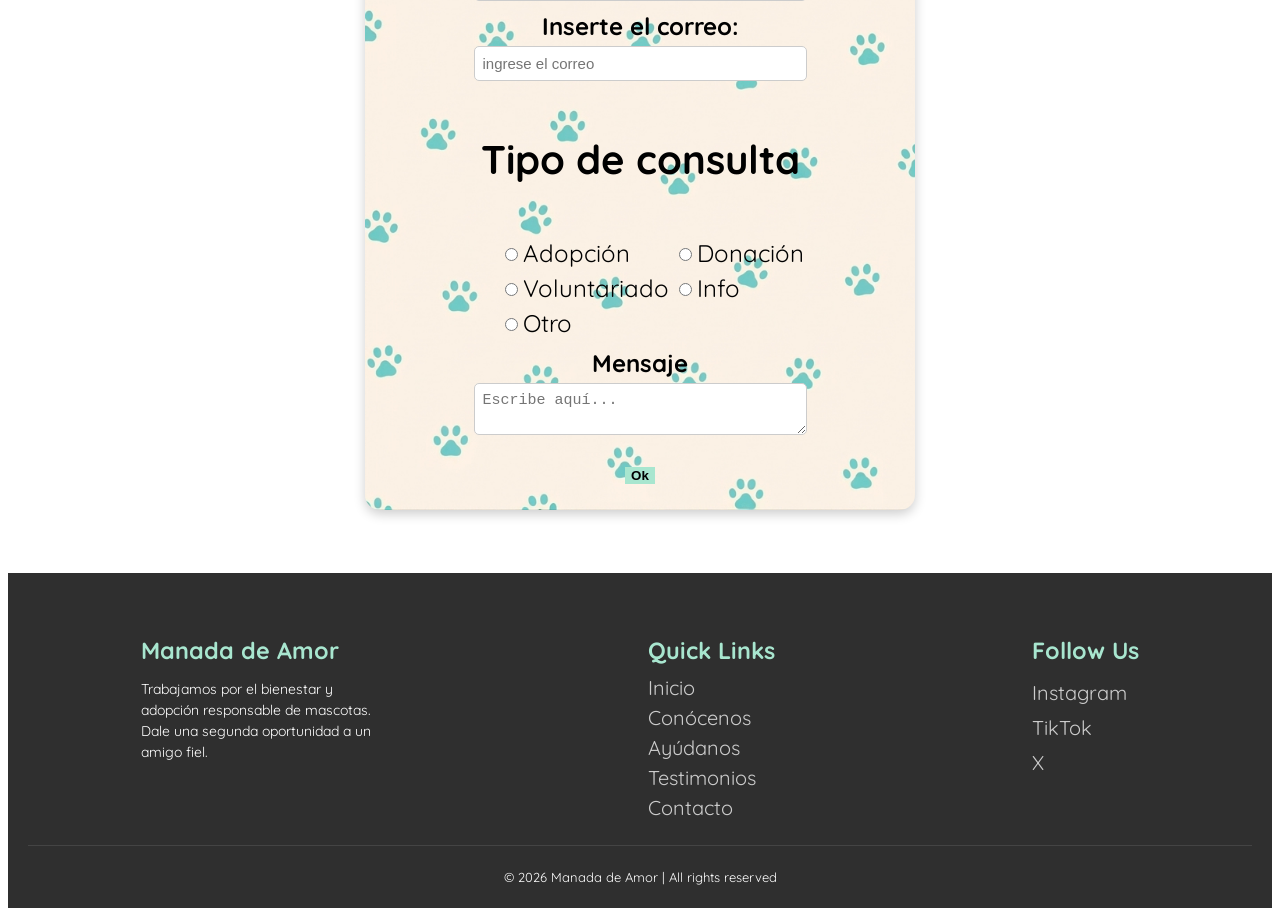
==== commit 50f82688: "feat:actualizacion media final" ====
--- a/index.html
+++ b/index.html
@@ -30,8 +30,8 @@
                 <h2 id="titulo">Juntos damos esperanza, una huella a la vez</h2>
                 <h3 id="palabra">En Manada de amor dedicamos nuetras vidas a sanar, proteger y dar segundas oportunidades a quienes más lo necesitan, los peludos. Creemos en el poder del amor y en que unidos, podemos transformar su historia y brindarles una vida digna</h3>
                 <div id="botones">
-                <button id="botones1">ADOPTAR!</button>
-                <button id="botones2">VOLUNTARIO!</button>
+                <a href="catalogo.html" target="_blank"><button id="botones1">ADOPTAR!</button></a>
+                <a href="formulariov.html"target="_blank"><button id="botones2">VOLUNTARIO!</button></a>
                 </div>
             </div>
         </section>
@@ -63,8 +63,8 @@
     <section class="contenedor" id="como-ayudarnos">
       <h2 id="ayudar">¿Como ayudarnos?</h2>
         <div class="boto">
-          <a href="catalogo.html" id="botones5" target="_blank">ADOPTA</a>
-             <button id="botones3">VOLUNTARIADO</button>
+        <a href="catalogo.html" id="botones5" target="_blank">ADOPTA</a>
+        <a href="formulariov.html"target="_blank"><button id="botones3">VOLUNTARIADO</button></a>
         <a href="#siguenos" id="botones4">SIGUENOS</a>
         </div>
         
@@ -76,10 +76,10 @@
                 <div class="carrusel">
                 <img src="perro1.jpeg" alt="" width="200px">
                 <img src="perro2.jpeg" alt="" width="200px">
-                <img src="perro.jpeg" alt="" width="200px">
-                <img src="perro2.jpeg" alt="" width="200px">
-                <img src="perro1.jpeg" alt="" width="200px">
-                <img src="perro.jpeg" alt="" width="200px">
+                <img id="mascota2"src="perro.jpeg" alt="" width="200px">
+                <img id="mascota1"src="perro2.jpeg" alt="" width="200px">
+                <img id="mascota1"src="perro1.jpeg" alt="" width="200px">
+                <img id="mascota1"src="perro.jpeg" alt="" width="200px">
             </div>
             </section>
 
--- a/style.css
+++ b/style.css
@@ -557,80 +557,64 @@
 #logo{
     display: none;
 }
-
-
 #inicio{
     flex-direction: column;
     align-items: center;
     gap: 10px;
     padding: 0;
 }
-
 ul a{
     font-size: 18px;
     padding: 10px;
     text-align: center;
 }
-
-
 #fondo{
     flex-direction: column;
     justify-content: center;
     padding: 20px;
     text-align: center;
 }
-
 #titulo{
     font-size: 32px;
 }
-
 #palabra{
     font-size: 16px;
 }
-
 #botones{
     flex-direction: column;
     gap: 10px;
     margin-top: 30px;
 }
-
 #botones1, #botones2{
     margin-top: 30px;
     width: 100%;
     font-size: 16px;
     padding: 12px;
 }
-
 #quienessomos{
     flex-direction: column;
     align-items: center;
     text-align: center;
 }
-
 #quienessomos img{
     width: 80%;
     margin-bottom: 20px;
 }
-
 #quienessomos div h3{
     font-size: 32px;
     padding: 0;
 }
-
 #quienessomos div h4{
     padding: 0 10px;
 }
-
 .tarjetas{
     flex-direction: column;
     align-items: center;
 }
-
 .tarjeta{
     width: 80%;
     height: auto;
 }
-
 .contenedor{
     background-size: cover;
     font-size: 30px;
@@ -674,7 +658,6 @@
     height: 26dvh;
     background-image: url(image.png);
 }
-
 .botone img {
     width: 50px;   
     height: 50px;  
@@ -683,15 +666,295 @@
     padding: 0px 30px 0px;
     animation: swing 1.6s infinite;
 }
-
-/* FOOTER */
+.card {
+  width: 40%; 
+  background: white;
+  border-radius: 15px;
+  box-shadow: 0px 4px 12px rgba(0,0,0,0.2);
+  text-align: center;
+  padding: 20px 100px;
+  margin: 5% auto;
+  transition: transform 0.3s ease;
+  background-image: url(FONDO4.png);
+  background-size: cover;
+    font-size: 20px;
+    font-family: "Quicksand", sans-serif;
+    font-optical-sizing: auto;
+    font-weight: weight;
+    font-style: normal;
+}
+.grid-opciones {
+  display: flex;
+  flex-direction: column;
+  grid-template-columns: 1fr 1fr; 
+  text-align: left;
+  gap: 5px;
+  margin: 10px 0;
+  padding-left: 10%;
+}
 .footer-container{
     flex-direction: column;
     align-items: center;
     text-align: center;
 }
-
-}
-
-
-
+#mascota1,#mascota2{
+    display: none;
+}
+@keyframes animation {
+    0% {
+        transform: translateX(0px);
+    }
+   
+    50% {
+        transform: translateX(-200px);
+    }
+   
+    100% {
+        transform: translateX(0px);
+    }
+}
+
+}
+
+
+
+@media (max-width: 820px){
+nav{
+    width: 100%;
+    height: auto;
+    padding: 10px;
+    display: flex;
+    justify-content: center;
+    align-items: center;
+    background-size: cover;
+    background-position: center;
+}
+#logo{
+    display: none;
+}
+#inicio{
+    flex-direction: column;
+    align-items: center;
+    gap: 10px;
+    padding: 0;
+}
+ul a{
+    font-size: 30px;
+    padding: 10px;
+    text-align: center;
+}
+#fondo{
+    flex-direction: column;
+    justify-content: center;
+    padding: 20px;
+    text-align: center;
+}
+#titulo{
+    font-size: 82px;
+}
+#palabra{
+    font-size: 26px;
+}
+#botones{
+    flex-direction: column;
+    gap: 10px;
+    margin-top: 30px;
+}
+#botones1, #botones2{
+    margin-top: 30px;
+    width: 100%;
+    font-size: 26px;
+    padding: 12px;
+}
+#quienessomos{
+    flex-direction: column;
+    align-items: center;
+    text-align: center;
+}
+#quienessomos img{
+    width: 80%;
+    margin-bottom: 20px;
+}
+#quienessomos div h3{
+    font-size: 62px;
+    padding: 0;
+}
+#quienessomos div h4{
+    padding: 0 10px;
+}
+.tarjetas{
+    flex-direction: column;
+    align-items: center;
+}
+.tarjeta{
+    width: 80%;
+    height: auto;
+    font-size: 30px;
+}
+.contenedor{
+    background-size: cover;
+    font-size: 50px;
+    font-family: "Quicksand", sans-serif;
+    font-optical-sizing: auto;
+    font-weight: weight;
+    font-style: normal;
+    margin: 0;
+    color: #5A2720;
+    text-align: center;
+    padding-top: 1px;
+    height: 50dvh;
+    background-image: url(image.png);
+}
+.boto{
+    display: flex;
+    flex-direction: column;
+    width: 100%;
+    justify-content: center;
+}
+#testi{
+    font-size: 60px;
+    padding-top: 100px;
+}
+.comentarios{
+    flex-direction: column;
+    font-size: 25px;
+}
+.comentario{
+    width: 80%;
+}
+.siguenos{
+    background-size: cover;
+    font-size: 50px;
+    font-family: "Quicksand", sans-serif;
+    font-optical-sizing: auto;
+    font-weight: weight;
+    font-style: normal;
+    color: #5A2720;
+    text-align: center;
+    padding-top: 1px;
+    height: 26dvh;
+    background-image: url(image.png);
+}
+.botone img {
+    width: 70px;   
+    height: 70px;  
+    object-fit: contain; 
+    border-radius: 100%;
+    padding: 0px 30px 0px;
+    animation: swing 1.6s infinite;
+}
+.card {
+  width: 40%; 
+  background: white;
+  border-radius: 15px;
+  box-shadow: 0px 4px 12px rgba(0,0,0,0.2);
+  text-align: center;
+  padding: 20px 100px;
+  margin: 5% auto;
+  transition: transform 0.3s ease;
+  background-image: url(FONDO4.png);
+  background-size: cover;
+    font-size: 20px;
+    font-family: "Quicksand", sans-serif;
+    font-optical-sizing: auto;
+    font-weight: weight;
+    font-style: normal;
+}
+.grid-opciones {
+  display: flex;
+  flex-direction: column;
+  grid-template-columns: 1fr 1fr; 
+  text-align: left;
+  gap: 5px;
+  margin: 10px 0;
+  padding-left: 10%;
+}
+.footer-container{
+    flex-direction: column;
+    align-items: center;
+    text-align: center;
+    font-size: 40px;
+}
+.footer-section p {
+    font-size: 25px;
+    line-height: 1.5;
+}
+#mascota1{
+    display: none;
+}
+@keyframes animation {
+    0% {
+        transform: translateX(0px);
+    }
+   
+    50% {
+        transform: translateX(-400px);
+    }
+   
+    100% {
+        transform: translateX(0px);
+    }
+}
+}
+
+
+
+
+@media (max-width: 1024px){
+nav{
+    width: 100%;
+    height: auto;
+    padding: 10px;
+    display: flex;
+    justify-content: center;
+    align-items: center;
+    background-size: cover;
+    background-position: center;
+}
+#inicio{
+    flex-direction: column;
+    align-items: center;
+    gap: 10px;
+    padding: 0;
+}
+#logo{
+    display: none;
+}
+ul a{
+    font-size: 30px;
+    padding: 10px;
+    text-align: center;
+}
+#fondo{
+    flex-direction: column;
+    justify-content: center;
+    padding: 20px;
+    text-align: center;
+}
+#quienessomos img{
+    width: 400px;
+    height: 400px;
+    justify-content: right;
+    padding-right: 0px;
+}
+#quienessomos div h3{
+    font-size: 62px;
+    padding: 0;
+}
+#quienessomos div h4{
+    padding: 0 10px;
+}
+#mascota1, #mascota2{
+    display: none;
+}
+.comentarios{
+    flex-direction: column;
+    font-size: 25px;
+}
+.comentario{
+    width: 80%;
+}
+.siguenos{
+     height: 60dvh;
+}
+}
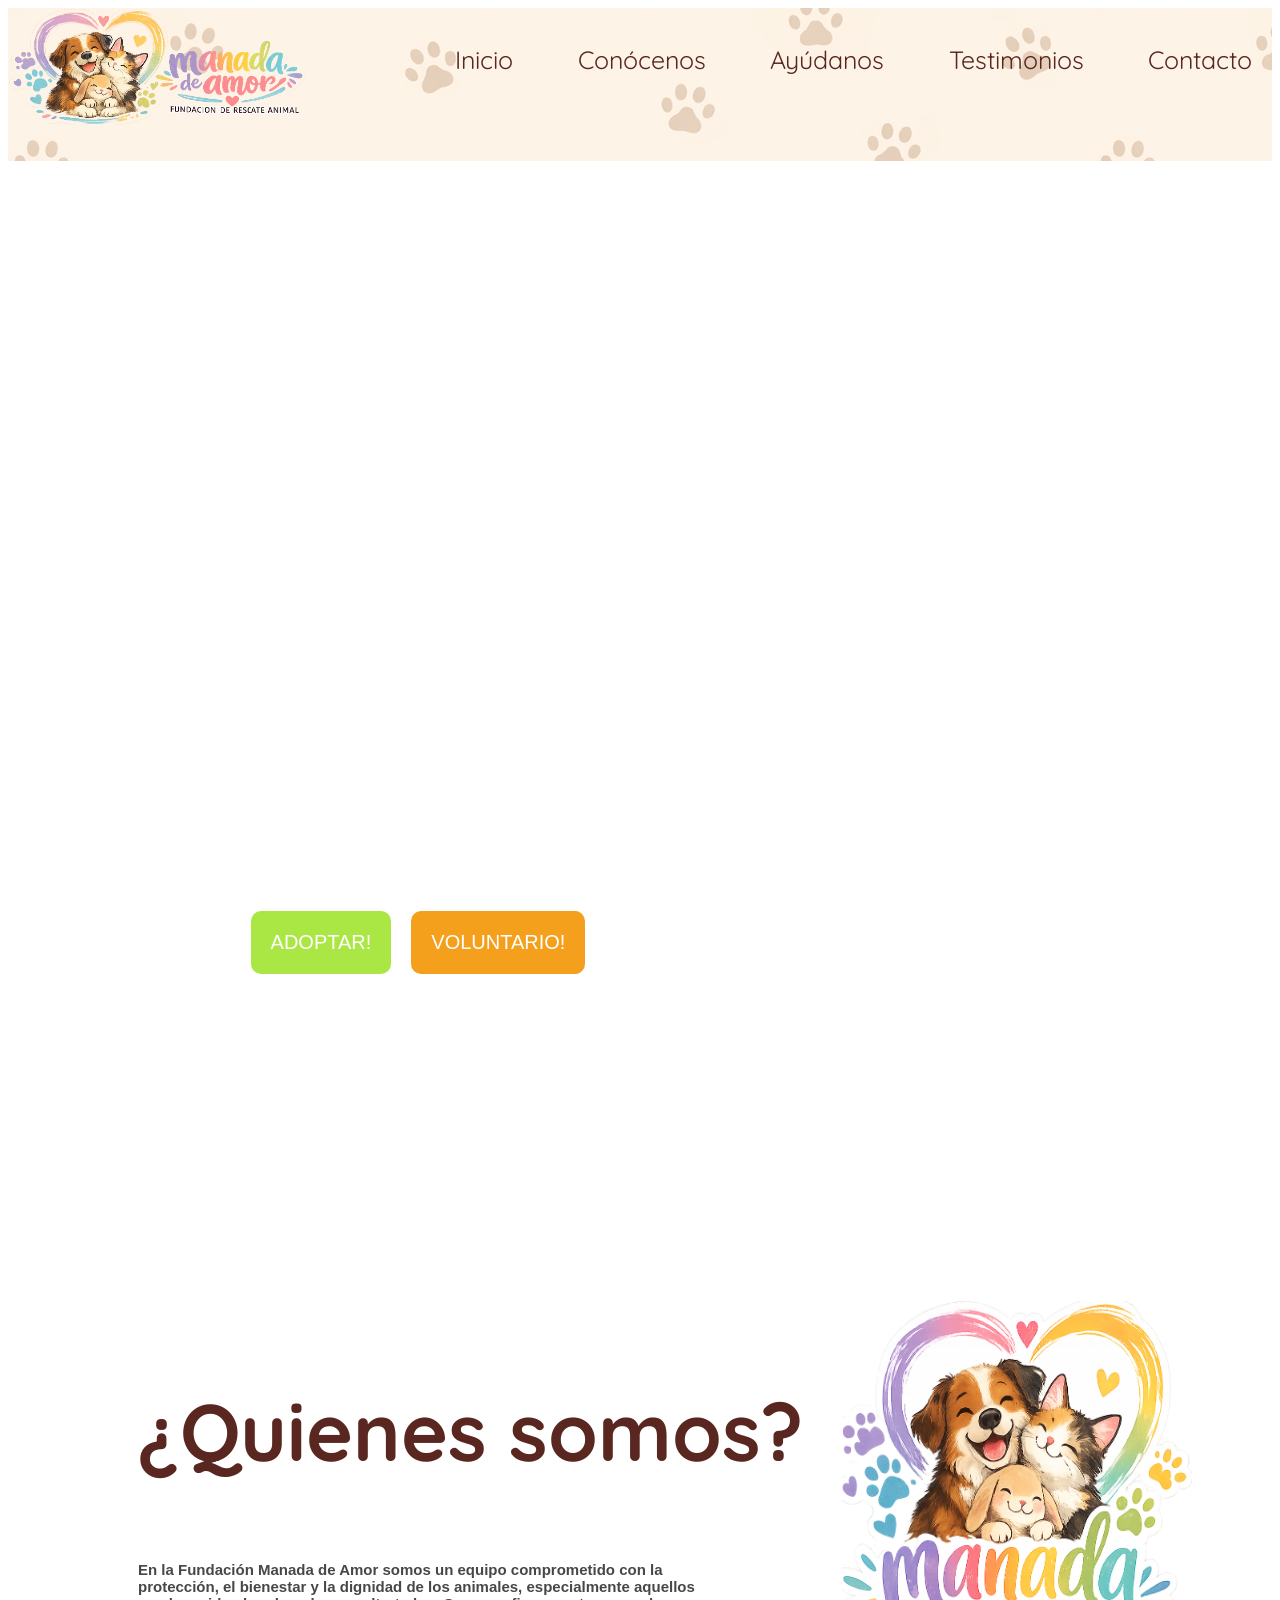
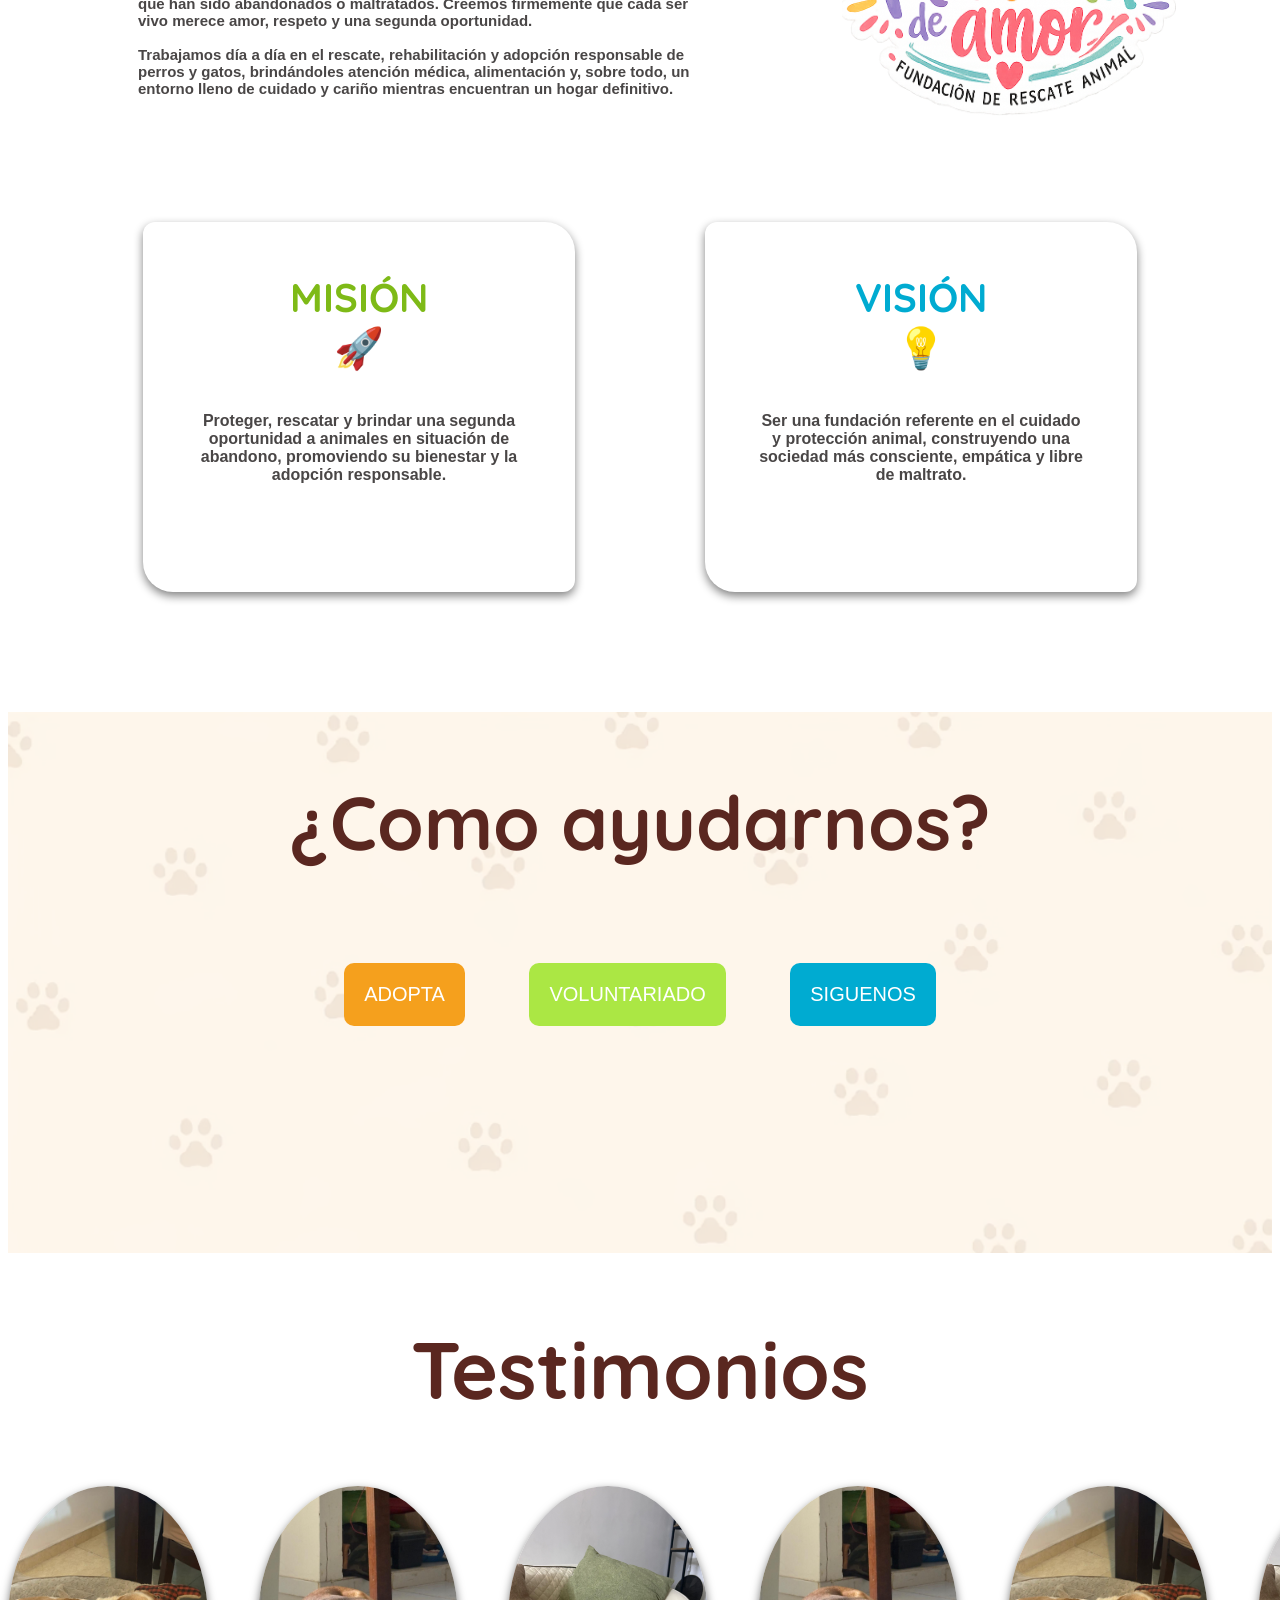
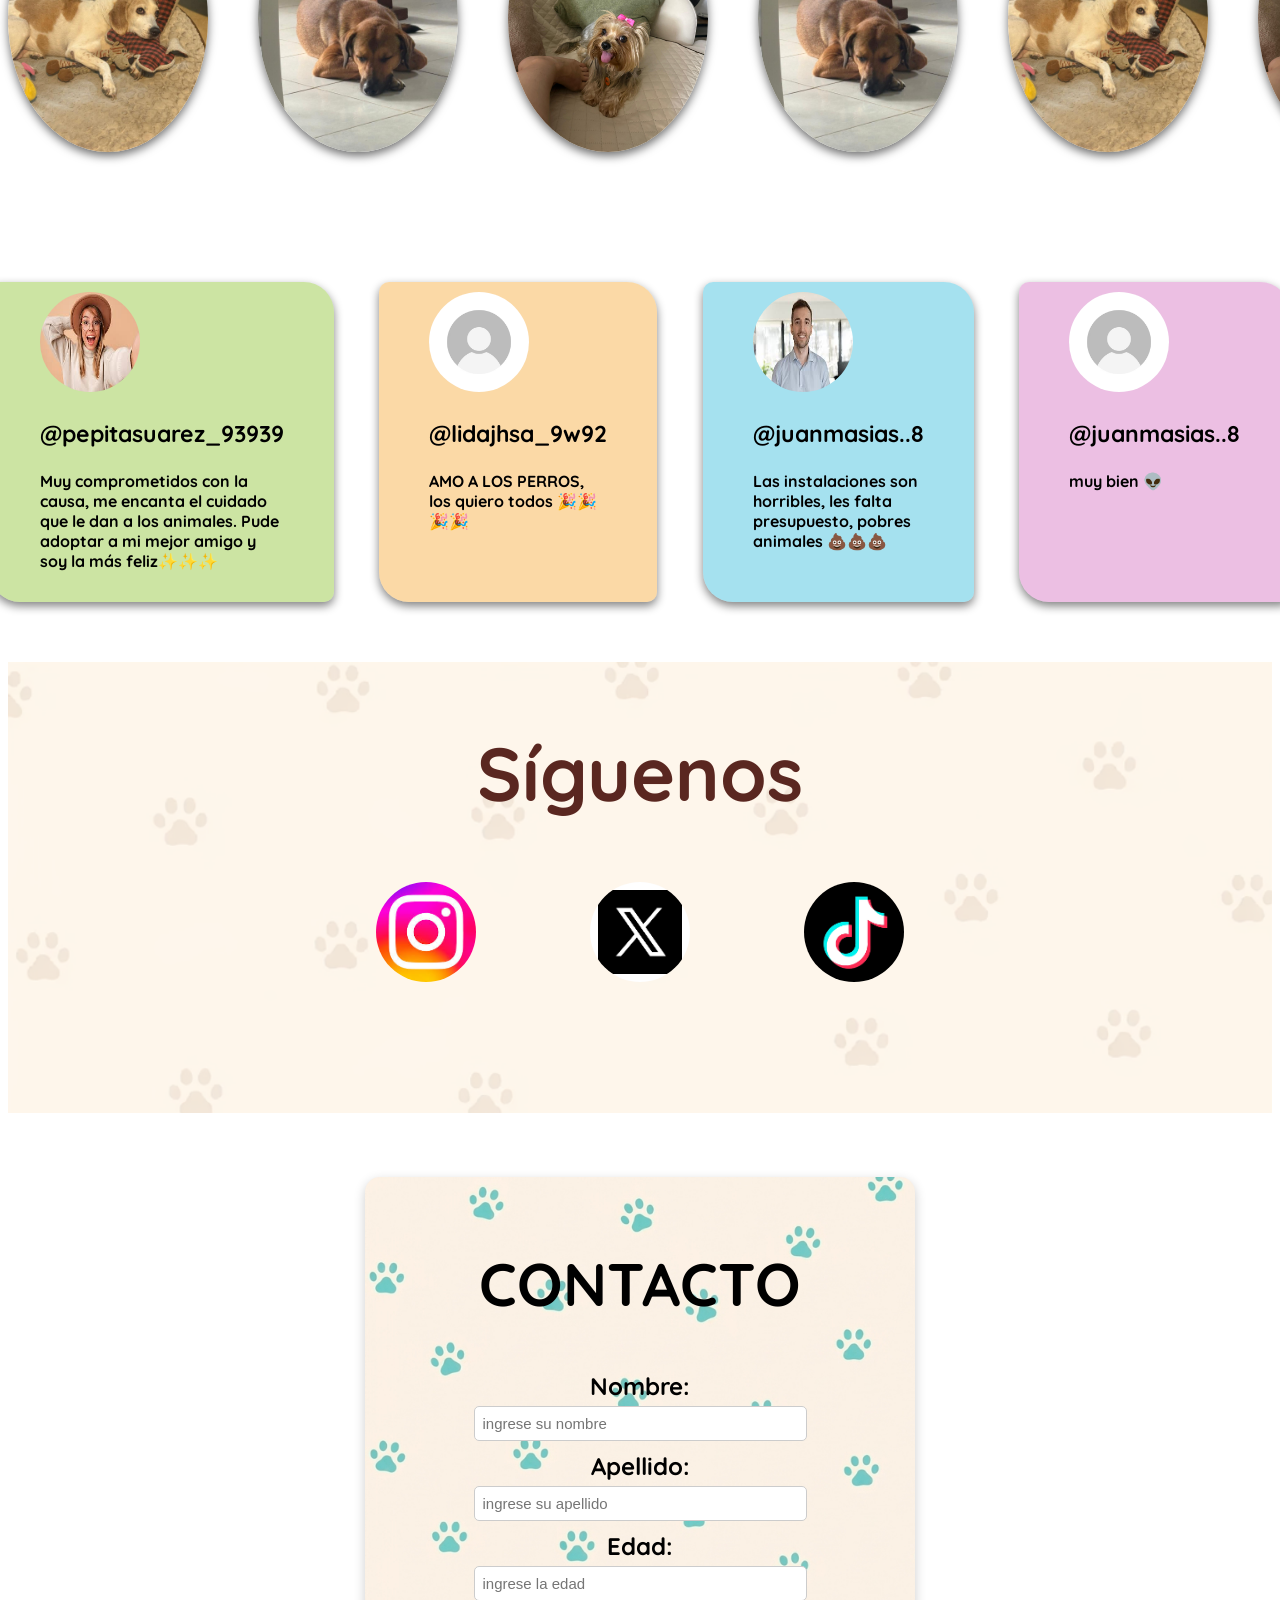
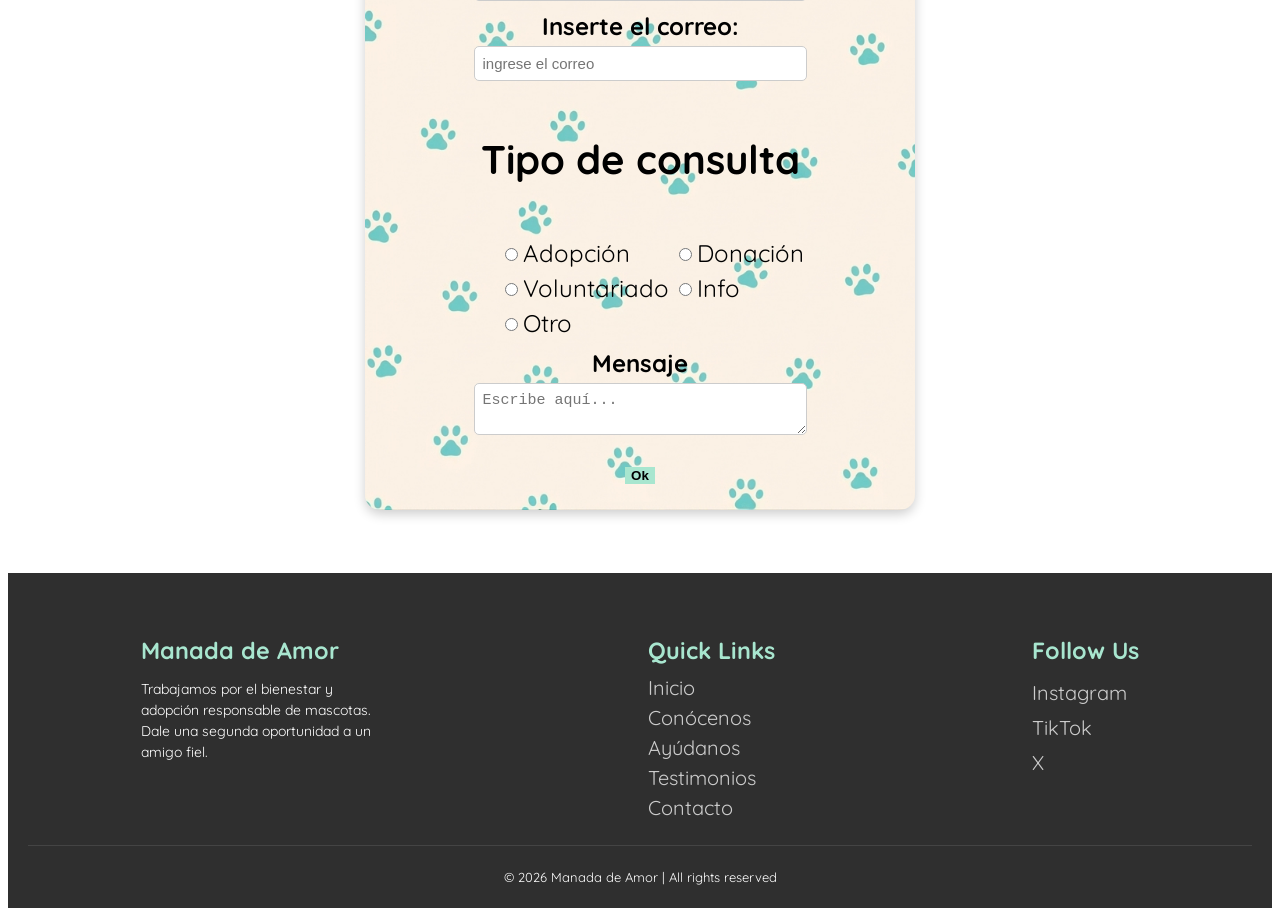
==== commit 262a5e72: "ACTUALIZACION FINAL" ====
--- a/index.html
+++ b/index.html
@@ -30,8 +30,8 @@
                 <h2 id="titulo">Juntos damos esperanza, una huella a la vez</h2>
                 <h3 id="palabra">En Manada de amor dedicamos nuetras vidas a sanar, proteger y dar segundas oportunidades a quienes más lo necesitan, los peludos. Creemos en el poder del amor y en que unidos, podemos transformar su historia y brindarles una vida digna</h3>
                 <div id="botones">
-                <a href="catalogo.html" target="_blank"><button id="botones1">ADOPTAR!</button></a>
-                <a href="formulariov.html"target="_blank"><button id="botones2">VOLUNTARIO!</button></a>
+                <a href="/catalogo.html" target="_blank"><button id="botones1">ADOPTAR!</button></a>
+                <a href="/formulariov.html" target="_blank"><button id="botones2">VOLUNTARIO!</button></a>
                 </div>
             </div>
         </section>
@@ -63,8 +63,8 @@
     <section class="contenedor" id="como-ayudarnos">
       <h2 id="ayudar">¿Como ayudarnos?</h2>
         <div class="boto">
-        <a href="catalogo.html" id="botones5" target="_blank">ADOPTA</a>
-        <a href="formulariov.html"target="_blank"><button id="botones3">VOLUNTARIADO</button></a>
+          <a href="/catalogo.html" id="botones5" target="_blank">ADOPTA</a>
+          <a href="/formulariov.html" id="botones3" target="_blank">VOLUNTARIADO</a>
         <a href="#siguenos" id="botones4">SIGUENOS</a>
         </div>
         
@@ -76,10 +76,10 @@
                 <div class="carrusel">
                 <img src="perro1.jpeg" alt="" width="200px">
                 <img src="perro2.jpeg" alt="" width="200px">
-                <img id="mascota2"src="perro.jpeg" alt="" width="200px">
-                <img id="mascota1"src="perro2.jpeg" alt="" width="200px">
-                <img id="mascota1"src="perro1.jpeg" alt="" width="200px">
-                <img id="mascota1"src="perro.jpeg" alt="" width="200px">
+                <img id="animales1" src="perro.jpeg" alt="" width="200px">
+                <img id="animales1" src="perro2.jpeg" alt="" width="200px">
+                <img id="animales1" src="perro1.jpeg" alt="" width="200px">
+                <img id="animales1" src="perro.jpeg" alt="" width="200px">
             </div>
             </section>
 
--- a/style.css
+++ b/style.css
@@ -296,8 +296,6 @@
     animation: swing 1.6s infinite;
 }
 
-
-
 #testi{
     color:#5A2720;
     font-family: "Quicksand", sans-serif;
@@ -697,7 +695,7 @@
     align-items: center;
     text-align: center;
 }
-#mascota1,#mascota2{
+#animales1{
     display: none;
 }
 @keyframes animation {
@@ -718,243 +716,3 @@
 
 
 
-@media (max-width: 820px){
-nav{
-    width: 100%;
-    height: auto;
-    padding: 10px;
-    display: flex;
-    justify-content: center;
-    align-items: center;
-    background-size: cover;
-    background-position: center;
-}
-#logo{
-    display: none;
-}
-#inicio{
-    flex-direction: column;
-    align-items: center;
-    gap: 10px;
-    padding: 0;
-}
-ul a{
-    font-size: 30px;
-    padding: 10px;
-    text-align: center;
-}
-#fondo{
-    flex-direction: column;
-    justify-content: center;
-    padding: 20px;
-    text-align: center;
-}
-#titulo{
-    font-size: 82px;
-}
-#palabra{
-    font-size: 26px;
-}
-#botones{
-    flex-direction: column;
-    gap: 10px;
-    margin-top: 30px;
-}
-#botones1, #botones2{
-    margin-top: 30px;
-    width: 100%;
-    font-size: 26px;
-    padding: 12px;
-}
-#quienessomos{
-    flex-direction: column;
-    align-items: center;
-    text-align: center;
-}
-#quienessomos img{
-    width: 80%;
-    margin-bottom: 20px;
-}
-#quienessomos div h3{
-    font-size: 62px;
-    padding: 0;
-}
-#quienessomos div h4{
-    padding: 0 10px;
-}
-.tarjetas{
-    flex-direction: column;
-    align-items: center;
-}
-.tarjeta{
-    width: 80%;
-    height: auto;
-    font-size: 30px;
-}
-.contenedor{
-    background-size: cover;
-    font-size: 50px;
-    font-family: "Quicksand", sans-serif;
-    font-optical-sizing: auto;
-    font-weight: weight;
-    font-style: normal;
-    margin: 0;
-    color: #5A2720;
-    text-align: center;
-    padding-top: 1px;
-    height: 50dvh;
-    background-image: url(image.png);
-}
-.boto{
-    display: flex;
-    flex-direction: column;
-    width: 100%;
-    justify-content: center;
-}
-#testi{
-    font-size: 60px;
-    padding-top: 100px;
-}
-.comentarios{
-    flex-direction: column;
-    font-size: 25px;
-}
-.comentario{
-    width: 80%;
-}
-.siguenos{
-    background-size: cover;
-    font-size: 50px;
-    font-family: "Quicksand", sans-serif;
-    font-optical-sizing: auto;
-    font-weight: weight;
-    font-style: normal;
-    color: #5A2720;
-    text-align: center;
-    padding-top: 1px;
-    height: 26dvh;
-    background-image: url(image.png);
-}
-.botone img {
-    width: 70px;   
-    height: 70px;  
-    object-fit: contain; 
-    border-radius: 100%;
-    padding: 0px 30px 0px;
-    animation: swing 1.6s infinite;
-}
-.card {
-  width: 40%; 
-  background: white;
-  border-radius: 15px;
-  box-shadow: 0px 4px 12px rgba(0,0,0,0.2);
-  text-align: center;
-  padding: 20px 100px;
-  margin: 5% auto;
-  transition: transform 0.3s ease;
-  background-image: url(FONDO4.png);
-  background-size: cover;
-    font-size: 20px;
-    font-family: "Quicksand", sans-serif;
-    font-optical-sizing: auto;
-    font-weight: weight;
-    font-style: normal;
-}
-.grid-opciones {
-  display: flex;
-  flex-direction: column;
-  grid-template-columns: 1fr 1fr; 
-  text-align: left;
-  gap: 5px;
-  margin: 10px 0;
-  padding-left: 10%;
-}
-.footer-container{
-    flex-direction: column;
-    align-items: center;
-    text-align: center;
-    font-size: 40px;
-}
-.footer-section p {
-    font-size: 25px;
-    line-height: 1.5;
-}
-#mascota1{
-    display: none;
-}
-@keyframes animation {
-    0% {
-        transform: translateX(0px);
-    }
-   
-    50% {
-        transform: translateX(-400px);
-    }
-   
-    100% {
-        transform: translateX(0px);
-    }
-}
-}
-
-
-
-
-@media (max-width: 1024px){
-nav{
-    width: 100%;
-    height: auto;
-    padding: 10px;
-    display: flex;
-    justify-content: center;
-    align-items: center;
-    background-size: cover;
-    background-position: center;
-}
-#inicio{
-    flex-direction: column;
-    align-items: center;
-    gap: 10px;
-    padding: 0;
-}
-#logo{
-    display: none;
-}
-ul a{
-    font-size: 30px;
-    padding: 10px;
-    text-align: center;
-}
-#fondo{
-    flex-direction: column;
-    justify-content: center;
-    padding: 20px;
-    text-align: center;
-}
-#quienessomos img{
-    width: 400px;
-    height: 400px;
-    justify-content: right;
-    padding-right: 0px;
-}
-#quienessomos div h3{
-    font-size: 62px;
-    padding: 0;
-}
-#quienessomos div h4{
-    padding: 0 10px;
-}
-#mascota1, #mascota2{
-    display: none;
-}
-.comentarios{
-    flex-direction: column;
-    font-size: 25px;
-}
-.comentario{
-    width: 80%;
-}
-.siguenos{
-     height: 60dvh;
-}
-}
